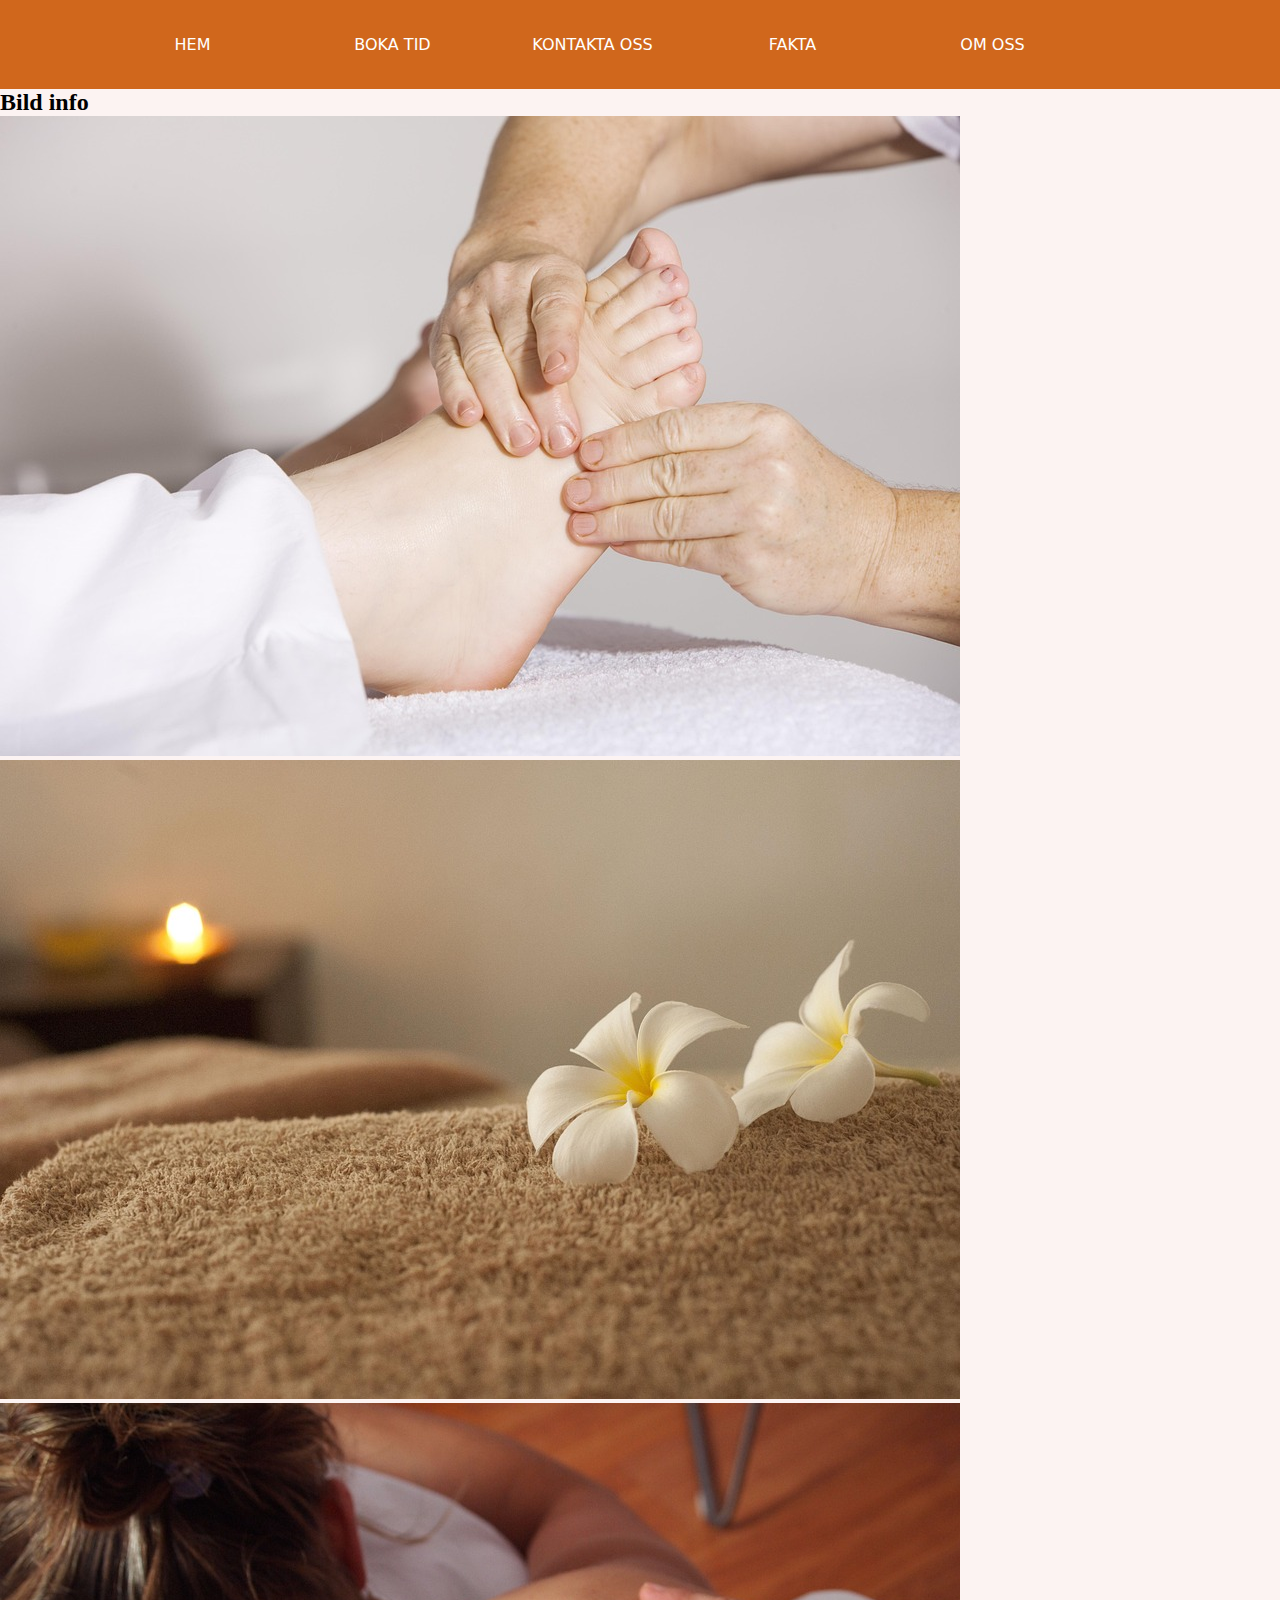
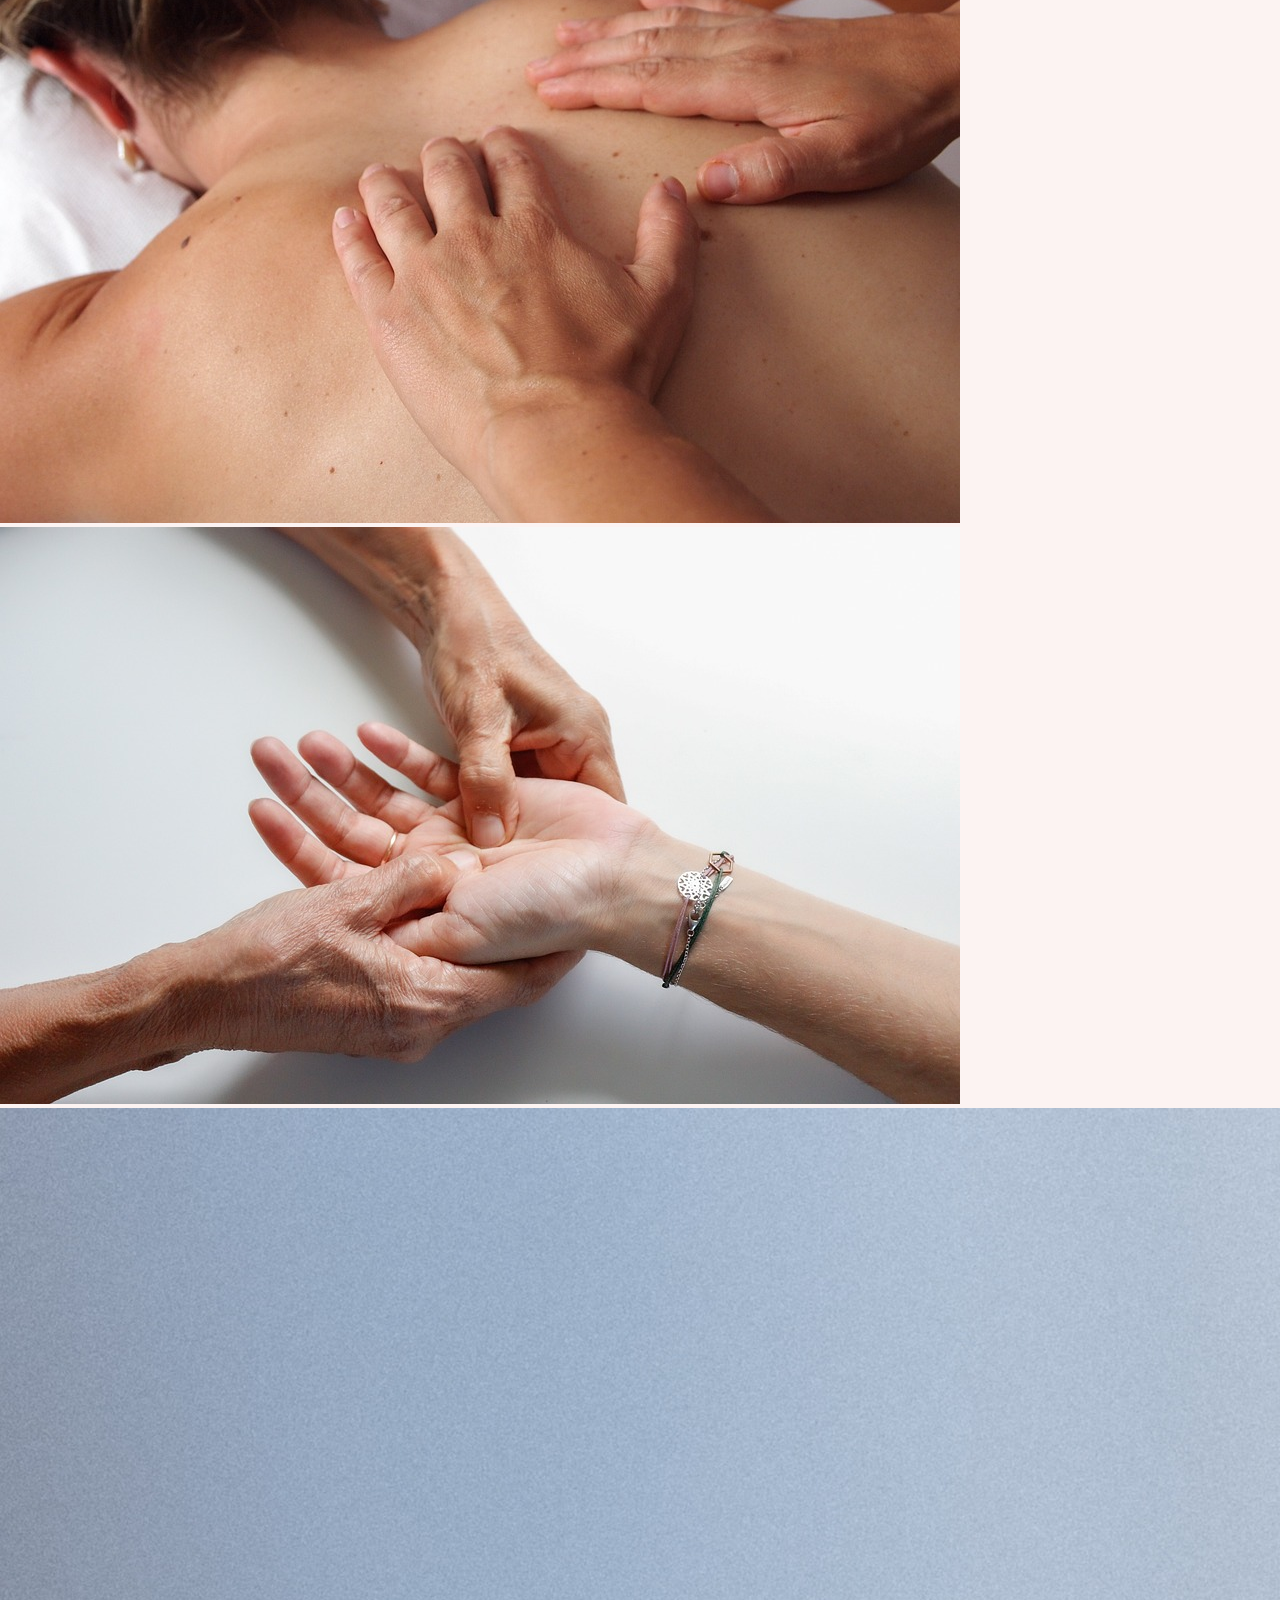
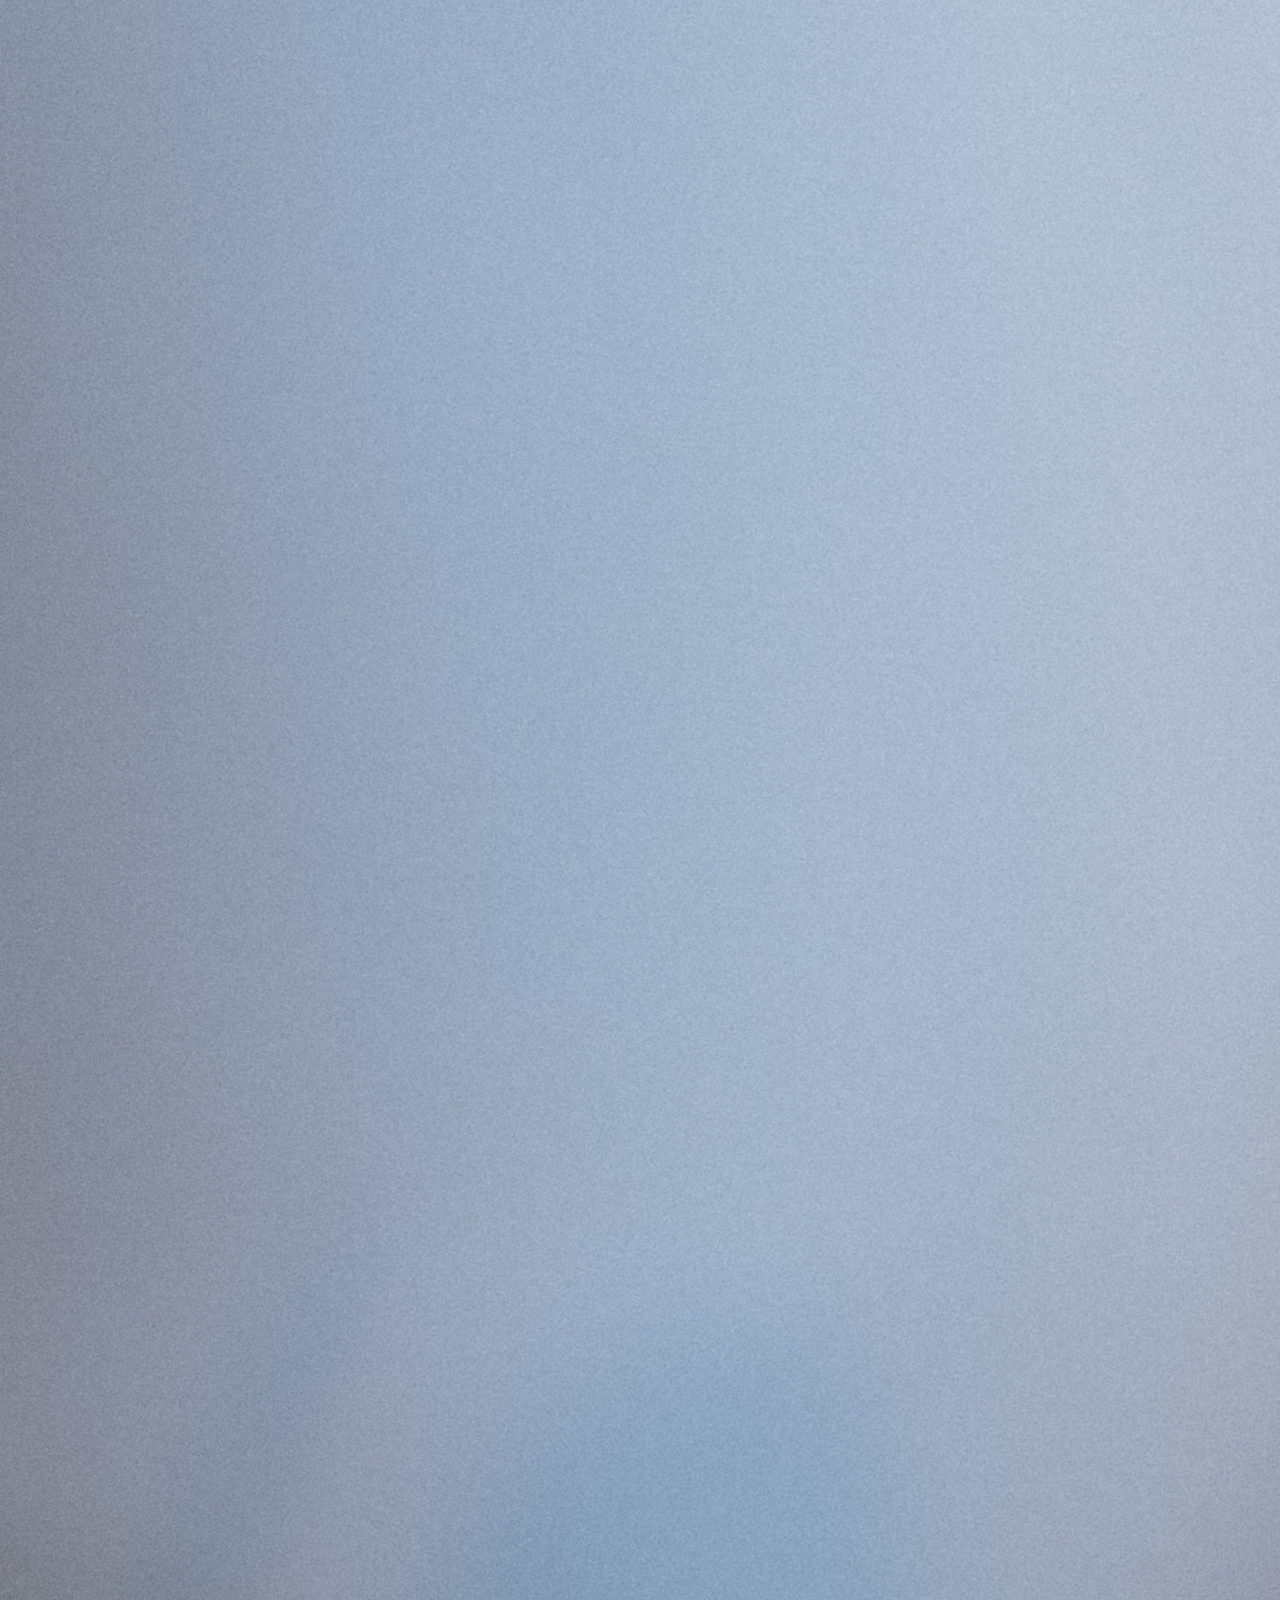
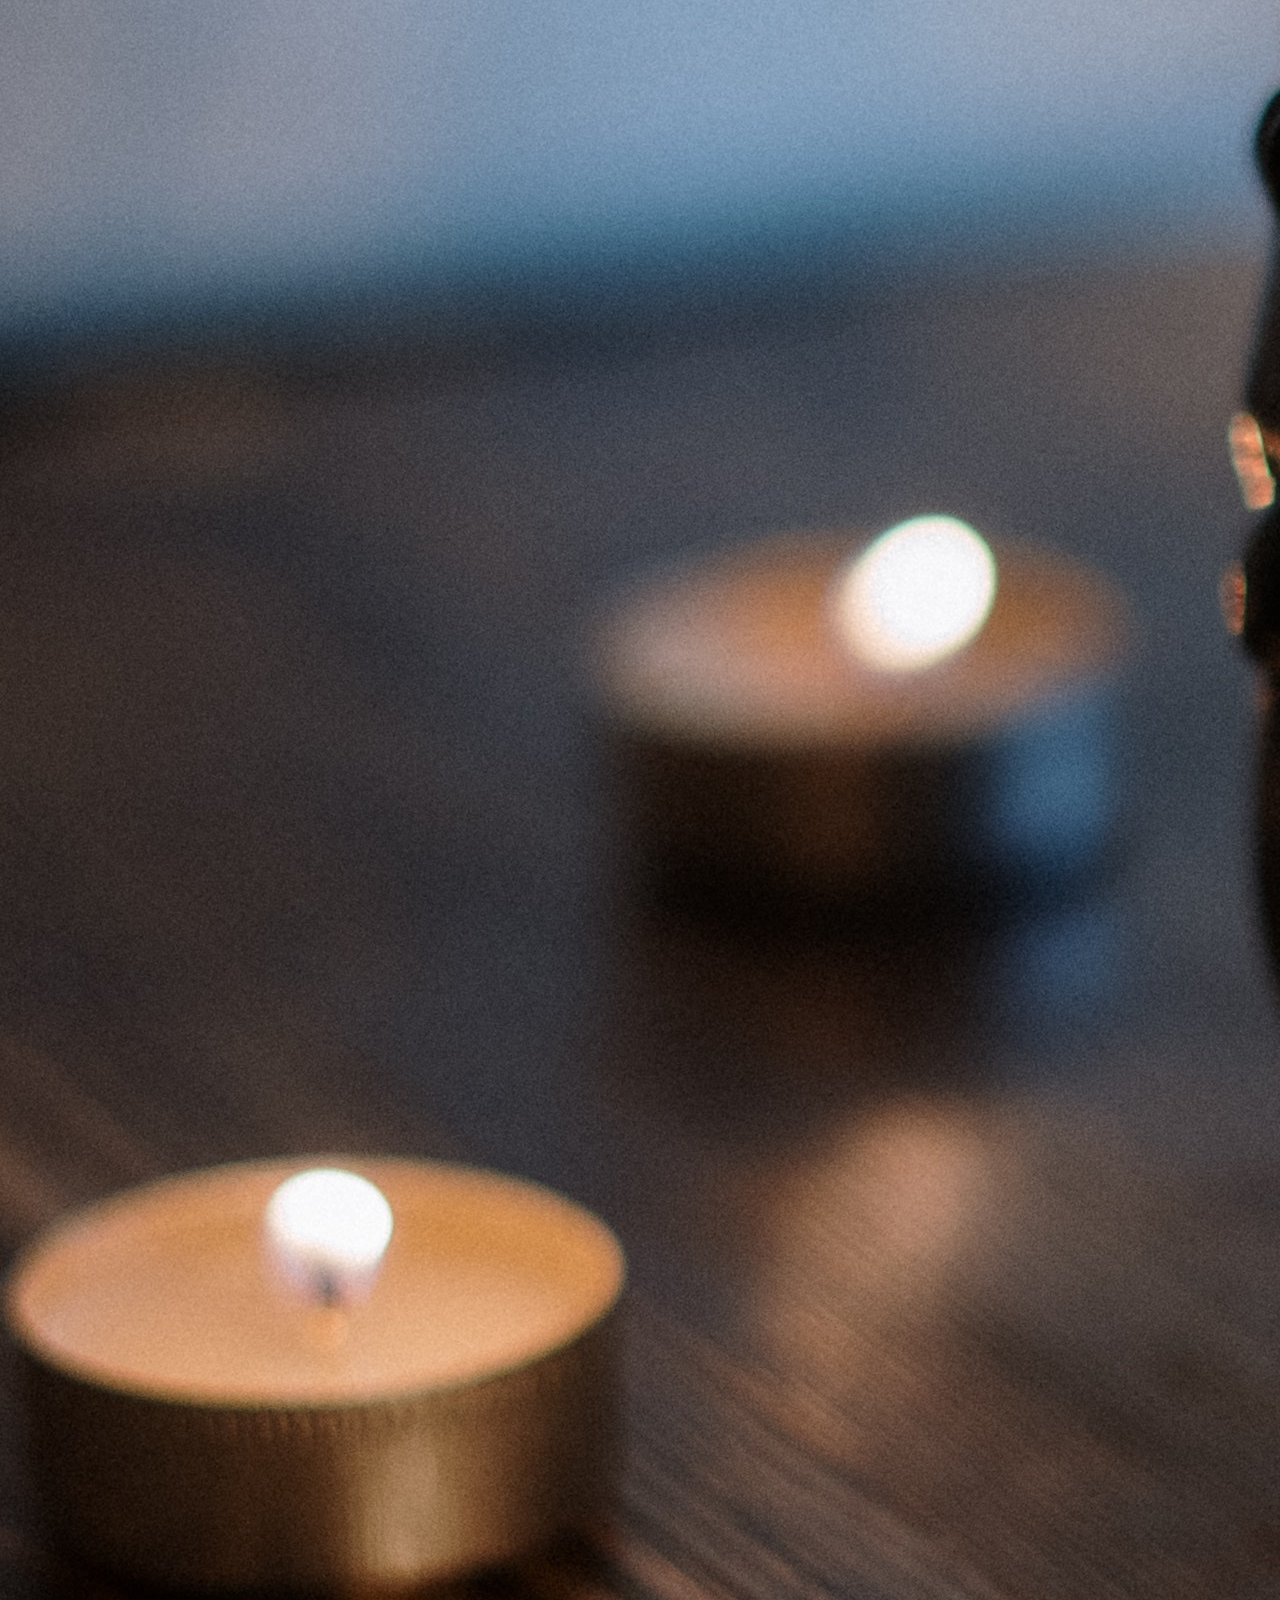
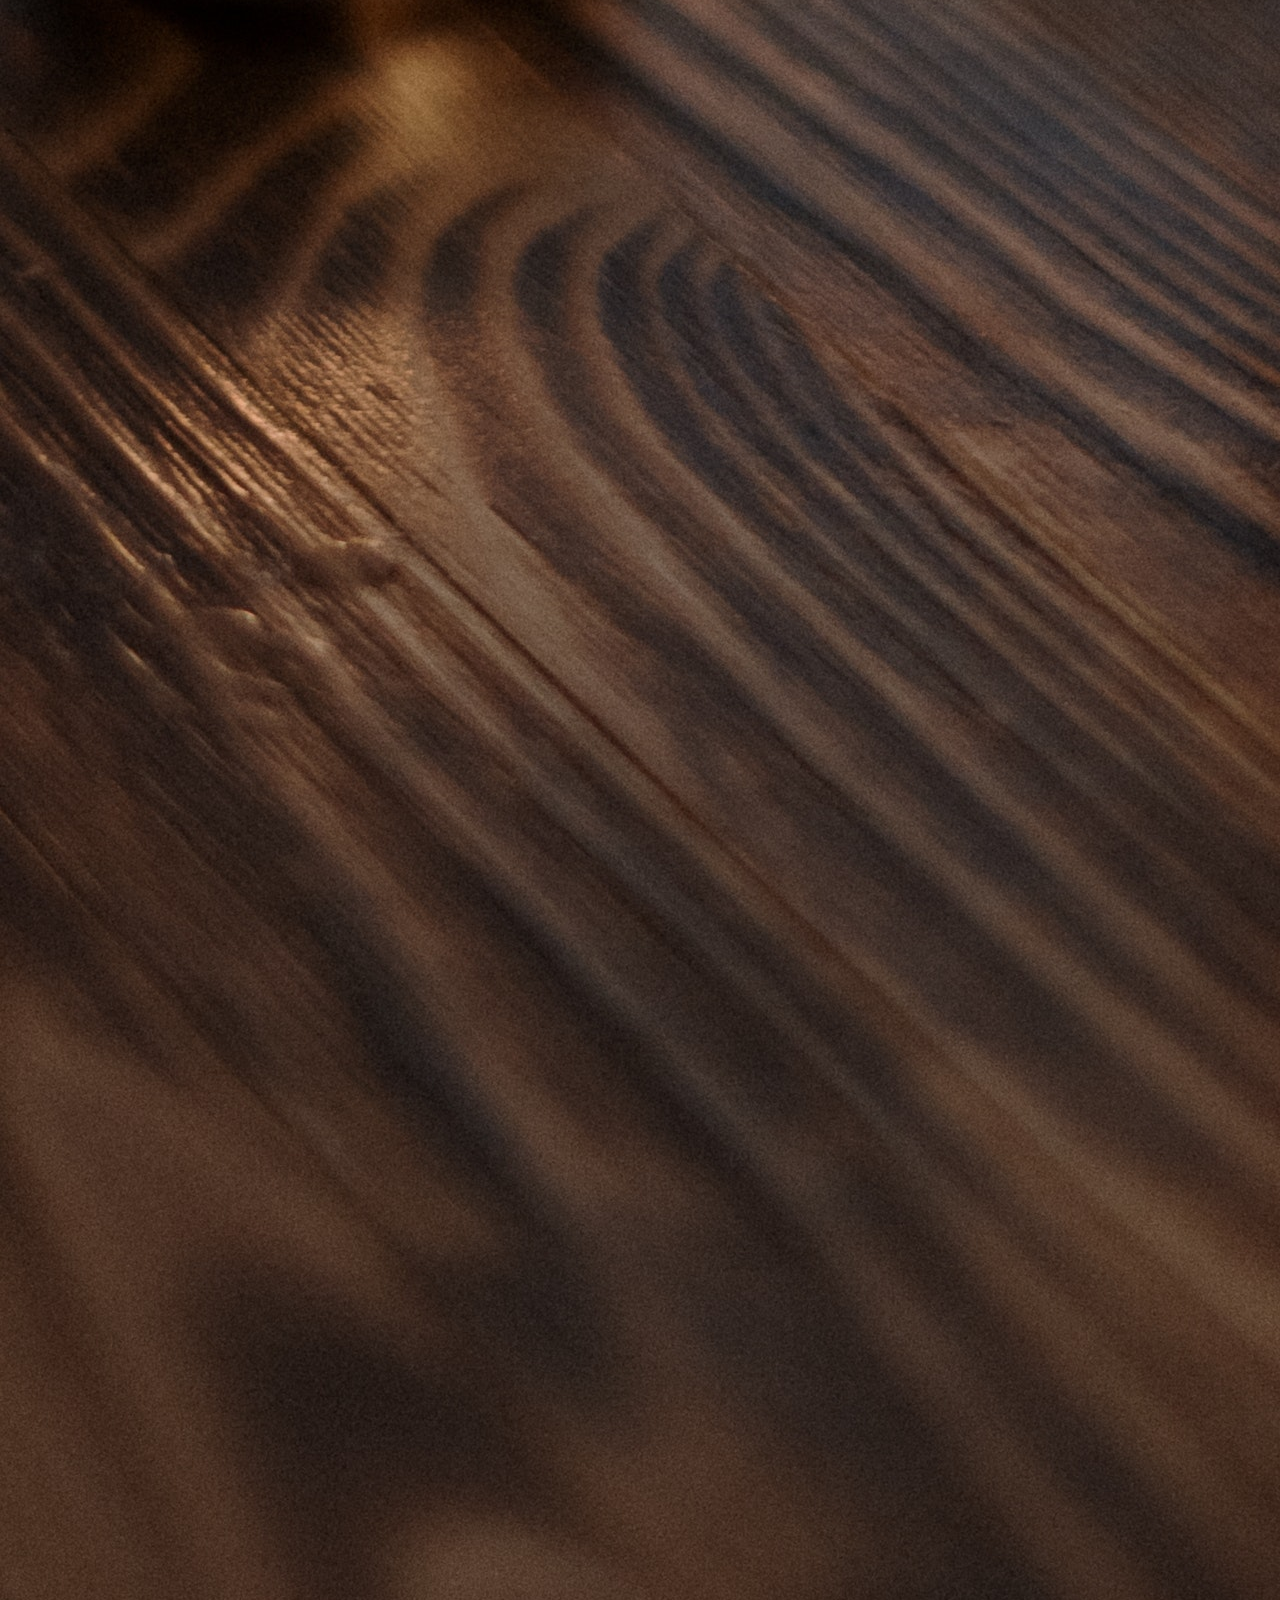
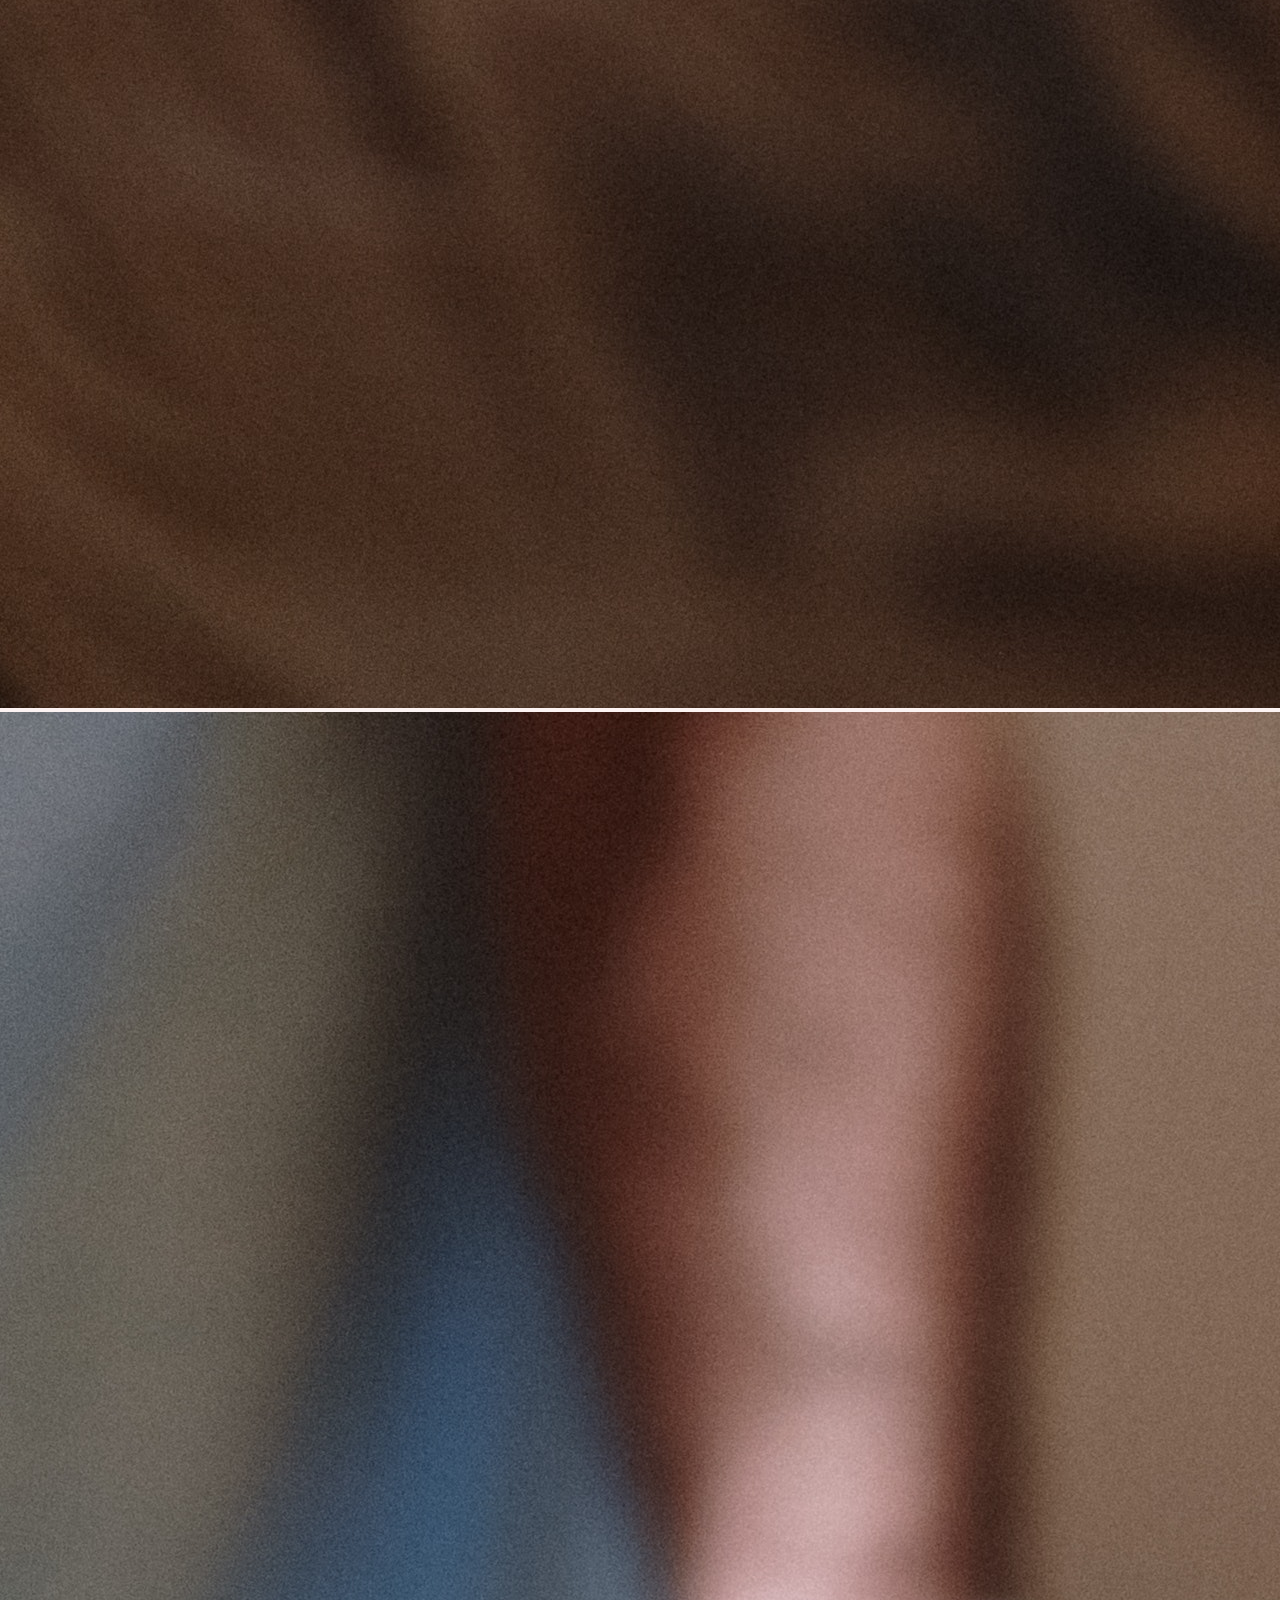
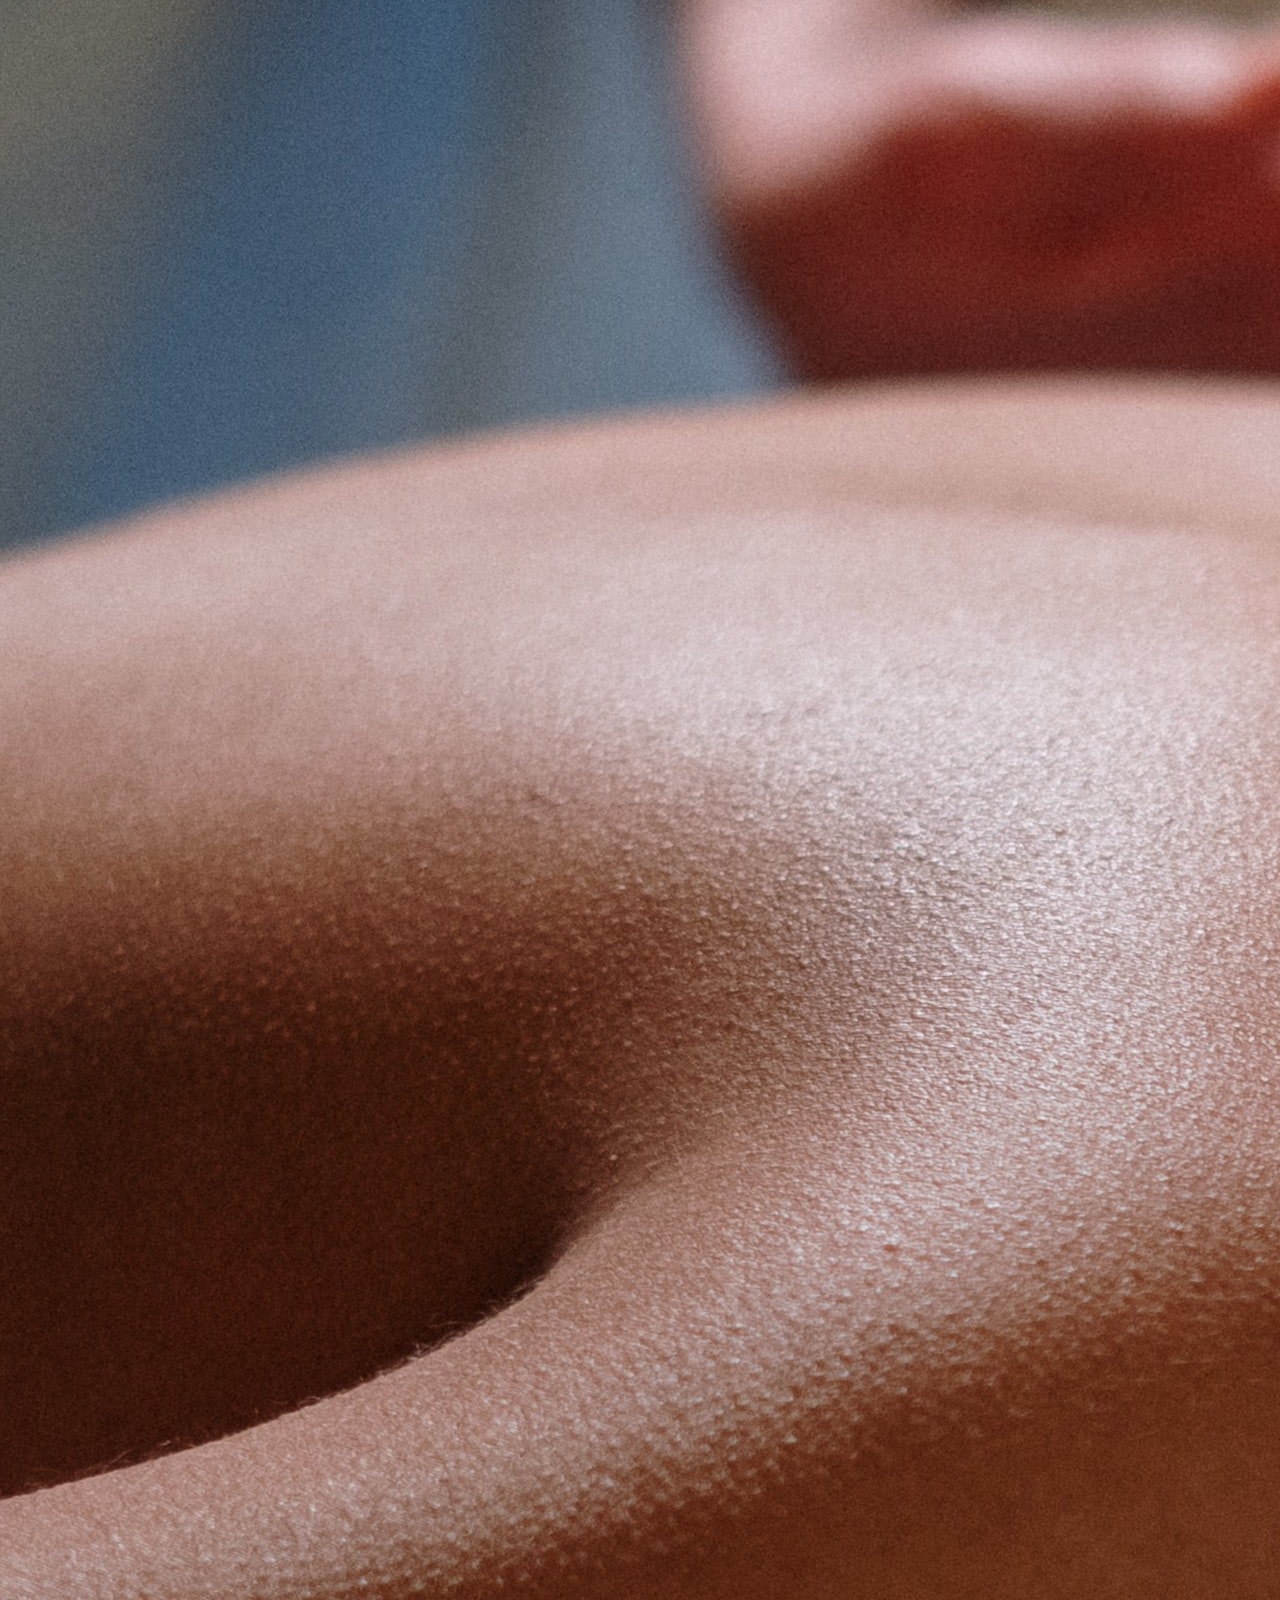
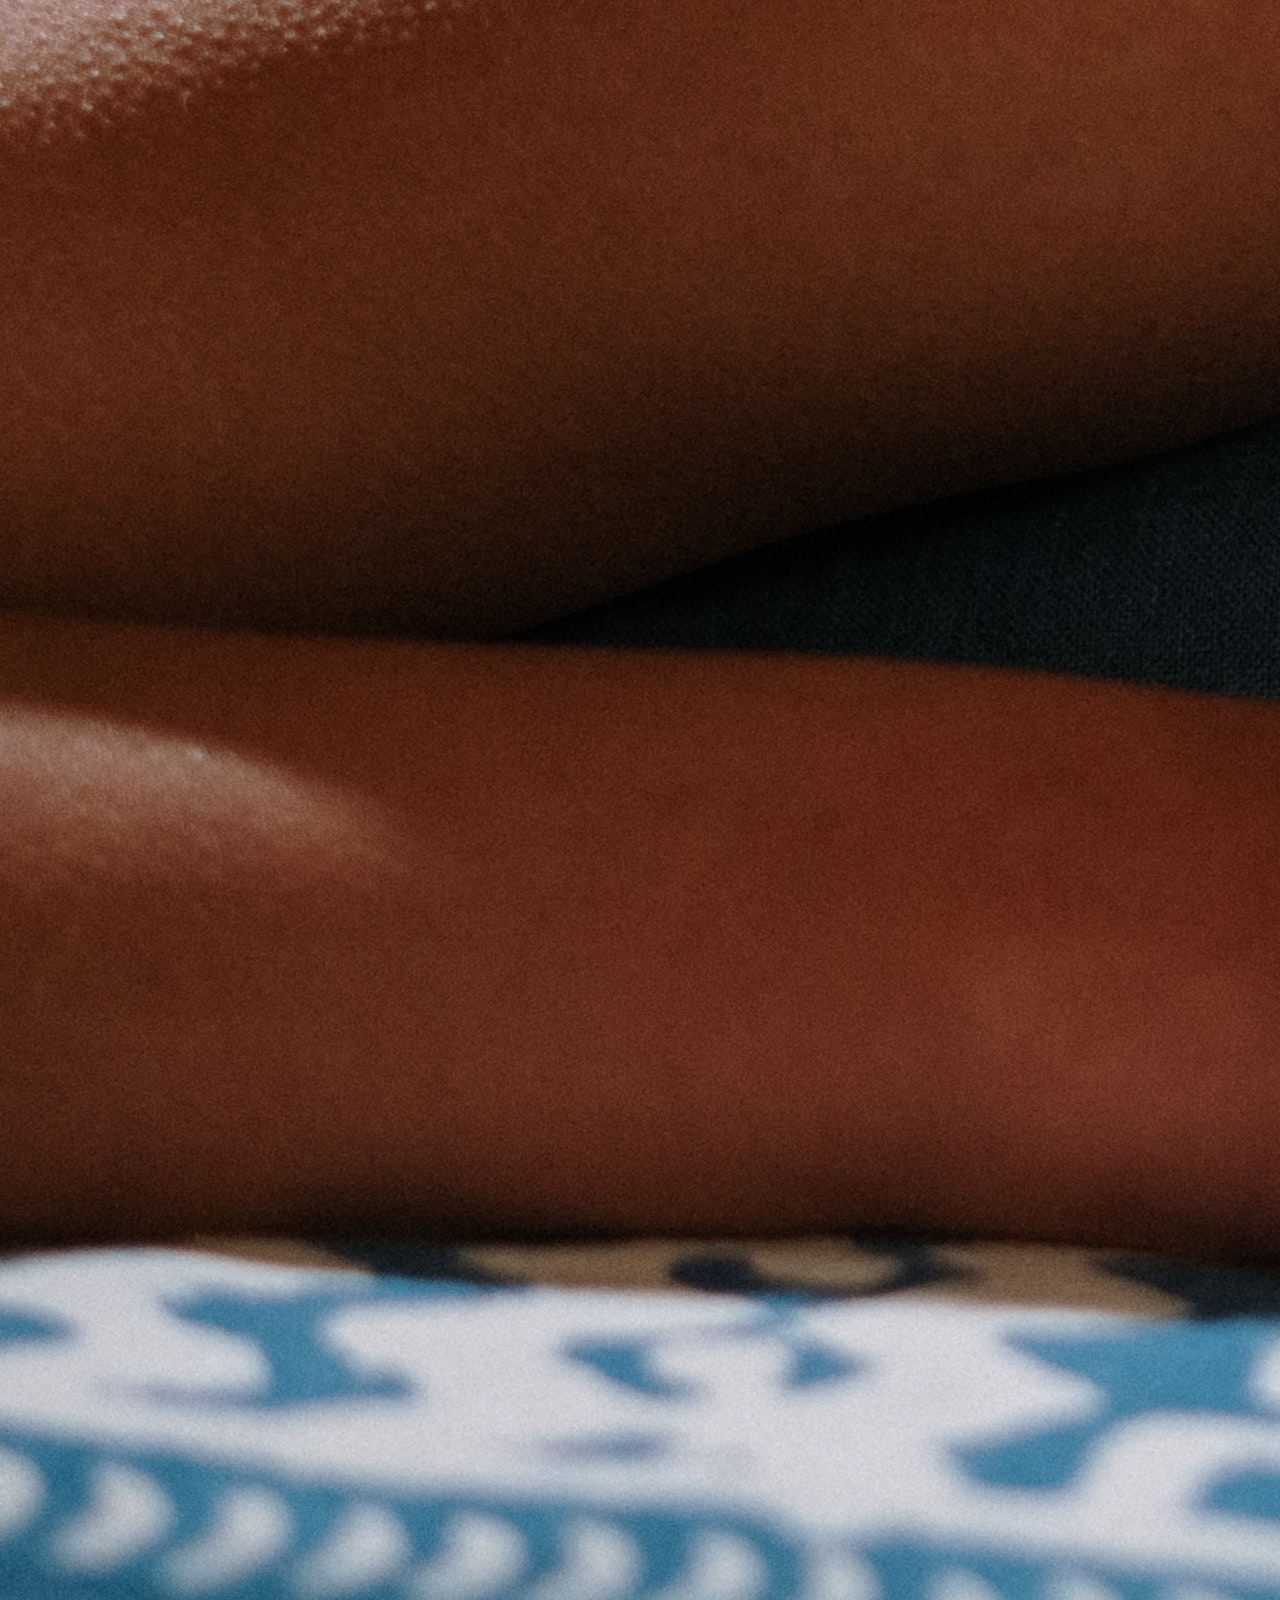
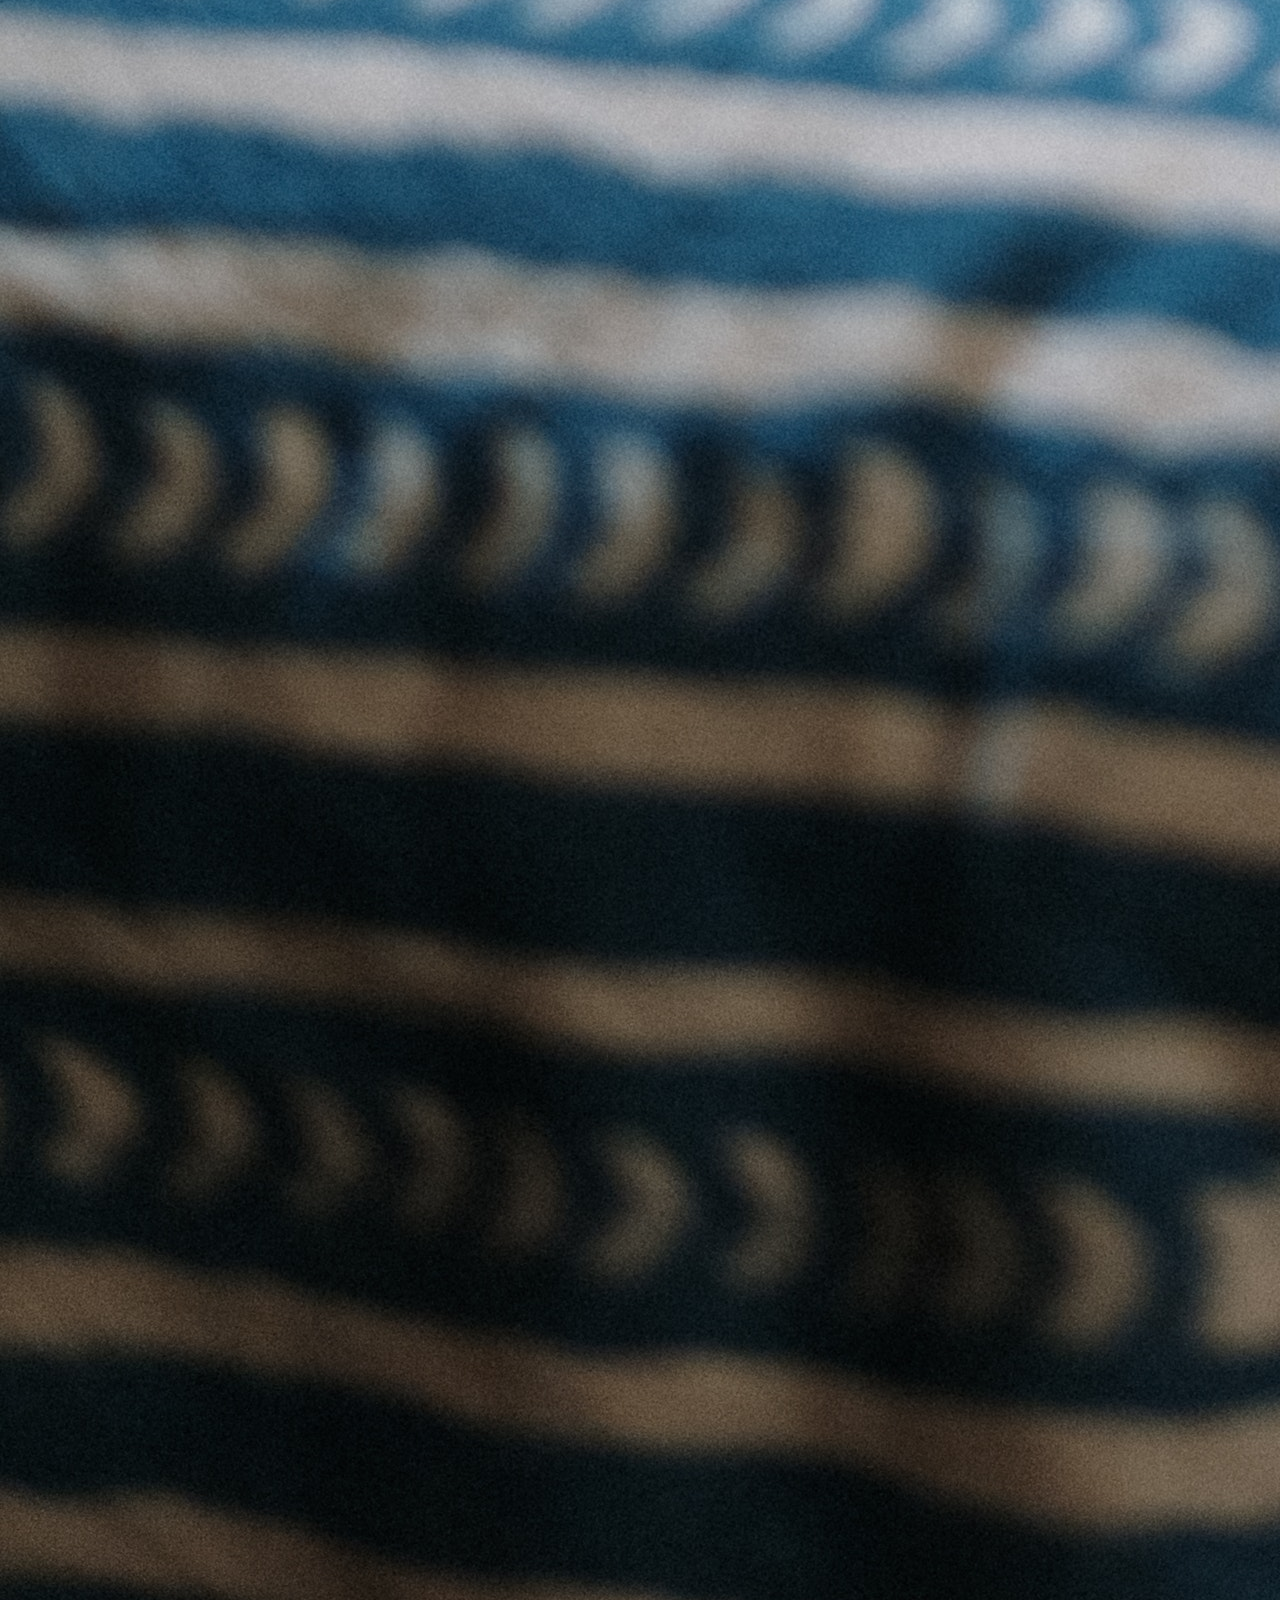
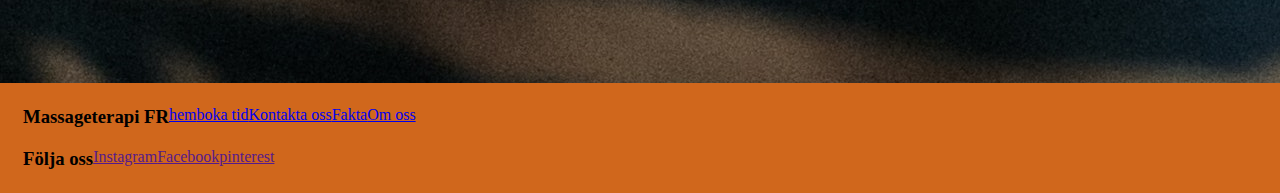
==== index.html @ 7762615d "I remove images css code than footer works." ====
<!DOCTYPE html>
<html lang="sv">
<head>  
    <title> Massageterapi FR </title>
    <link rel="stylesheet" href="stylecss.css">
    <link rel="preconnect" href="https://fonts.googleapis.com">
    <link rel="preconnect" href="https://fonts.gstatic.com" crossorigin>
    <link href="https://fonts.googleapis.com/css2?family=Mali&display=swap" rel="stylesheet">
</head>
<body class="body-class">
<header>
    <div class="logo">
        <a href="hem.html"></a><img src="logofr.jpeg" alt="">
    </div>
    <div class="menu-bar">
    <ul>
        <li><a href="index.html">Hem</a></li>
        <li><a href="boka.html">Boka tid</a></li>
        <li><a href="kontakt.html">Kontakta oss</a></li>
        <li><a href="fakta.html">Fakta</a></li>
        <li><a href="om.html">Om oss</a></li>
    </ul>
    </div>
   
</header>

<main class="main-container">

<h2>Bild info</h2>        
<div class="Mbilder">
    <a href="massage1 (1).jpg"><img src="massage1 (1).jpg" alt=""></a>
    <a href="massage1 (2).jpg"><img src="massage1 (2).jpg" alt=""></a>
    <a href="massage1 (3).jpg"><img src="massage1 (3).jpg" alt=""></a>
    <a href="massage1 (4).jpg"><img src="massage1 (4).jpg" alt=""></a>
    <a href="massage1 (5).jpg"><img src="massage1 (5).jpg" alt=""></a>
    <a href="massage1 (6).jpg"><img src="massage1 (6).jpg" alt=""></a>
</div>
<p id="massage-text1">Lorem ipsum, dolor sit amet consectetur adipisicing elit. Nulla vel modi aspernatur eaque, recusandae facilis nihil maxime quibusdam blanditiis harum aliquam assumenda at accusamus iusto. Hic ullam optio pariatur ea?</p>
<!-- <p id="massage-text2">Lorem ipsum dolor sit amet consectetur adipisicing elit. Atque commodi cupiditate placeat ipsam possimus, sed vitae obcaecati ullam vel voluptate, natus, nulla officia nisi enim ratione distinctio sequi aut quisquam.</p> -->
</main>
<footer>
    <div class="footer-container">
        <div class="footer-heading-1">
                <h3>Massageterapi FR</h3>
                <a href="hem.html">hem</a>
                <a href="boka.html">boka tid</a>
                <a href="kontakt.html">Kontakta oss</a>
                <a href="fakta.html">Fakta</a>
                <a href="om.html">Om oss</a>
            </div>
            <div class="footer-heading-2">
                <h3>Följa oss</h3>
                <a href="">Instagram</a>
                <a href="">Facebook</a>
                <a href="">pinterest</a>
            </div>
    </div>
</footer>
</body>
</html>
<!-- Start writing your project code in this file! -->
---- stylecss.css ----
*{
    padding: 0;
    margin: 0;
    box-sizing: border-box;
}
/* body part for css */
.body-class{
    background: #fcf3f2;
    margin: 0 auto;
    padding-bottom: 58px;
    position: relative;
    width: 100%;
    min-height: 100vh;

}
.logo img{
    position: relative;
    float: right;
    margin: 5px 5px 50px 10px;
    width: 80px;
    height: 80px;
    border-radius: 8px;
    
}
.menu-bar{
    background: #d0671c;
    text-align: left; 
    position: relative;
}
.menu-bar ul{
    display: flex;
    list-style: none;
    color: #fff;
    justify-content: center;
    text-align: center;
}
.menu-bar ul li{
    width: 150px;
    margin: 25px;
    padding: 10px;
}
.menu-bar ul li a{
    text-transform: uppercase;
    text-decoration: none;
    font-family: system-ui, -apple-system, BlinkMacSystemFont, 'Segoe UI', Roboto, Oxygen, Ubuntu, Cantarell, 'Open Sans', 'Helvetica Neue', sans-serif;
    color: #fff;
    justify-content: center;
}
.active, .menu-bar ul li:hover{
    background: #ba5c22;
    border-radius: 4px;

}


/* booking page and form  */

.booking-form{
    margin: auto;
    padding: 4px;
    border: 8px;
    box-sizing: border-box;
    max-width: 60%;
    max-height: 80%;
}
.bookingtime{
    margin: auto;
    padding: 10px 0;
    border: 4px;
}
input[type=text]{
    width: 100%;
    padding: 8px;
    margin: 5px 0 20px 0;
    display: inline-block;
    outline: none;
}
.fakta-text{
    margin: auto;
    padding: 2px;
    border: 8px;
    width: 400px;
    max-height: auto;
}

.fakta-text h3{
    color: #ba5c22;
    padding: 5px;
    border: 8px;
}

.fakta-text p{
    margin: auto;
    padding: 8px;
    border: 8px;
}
.om-fr{
    width: 80%;
    max-width: 95%;
    margin:  0 auto;
    align-items: center;
    padding: 80px 0px;
    justify-content: space-around;
}
.om{
    width: 550px;
    align-items: right;
    box-sizing: content-box;
}
.om h1{
    color: #d0671c;
    font-size: 95%;
    text-transform: uppercase;
    margin-bottom: 15px;
    letter-spacing: 2px;
}
.div-om p{
    color: #fff;
    letter-spacing: 1px;
    line-height: 28px;
    font-size: 18px;
    margin-bottom: 40px;
}
button{
    background:#ba5c22;
    color: #ffffff;
    text-decoration: none;
    border: 2px solid transparent;
    font-weight: bold;
    margin: 10px;
    padding:  15px 20px;
    border-radius: 32px;
    transition: 0.4s;
}
button:hover{
    background: transparent;
    border: 2px solid #ba5c22;
    cursor: pointer;
}

footer{
    background-color: #d0671c;
    padding: 8px;
    position: absolute;
    bottom: 0;
    width: 100%;
    
}

.footer-heading-1{
    display: flex;
    margin: 10px;
    padding: 5px;
    border: 4px;
}
.footer-heading-2{
    display: flex;
    padding: 5px;
    border: 4px;
    margin: 10px;
}
.footer-heading h3{
    color: rgb(255, 255, 255);
    text-transform: uppercase;
    display: flex;
    list-style: none;
    margin-top: 30px;
}
.footer-heading a{
    color: rgb(194, 191, 191);
    text-decoration: none;
    margin-bottom: 4px;
}
.footer-heading a:hover {
    color: #6a6a6a;
    transition: 0.3s ease-in-out;
}

/* .Mbilder{
    width: 100px;
    height: 50px;
    margin: 120px, auto;
}
.Mbilder a{
    margin: auto;
    padding: 8px;
    border: 4px;
    width: 900px;
    height: 400px;
}

#massage-text1{
    width: 800px;
    height: 400px;
    float: right;
}

#massage-text2{
    width: 800px;
    height: 400px;
    float: right;
}
#massage-text3{
    width: 800px;
    height: 400px;
    float: right;
}
#massage-text4{
    width: 800px;
    height: 400px;
    float: right;
} */
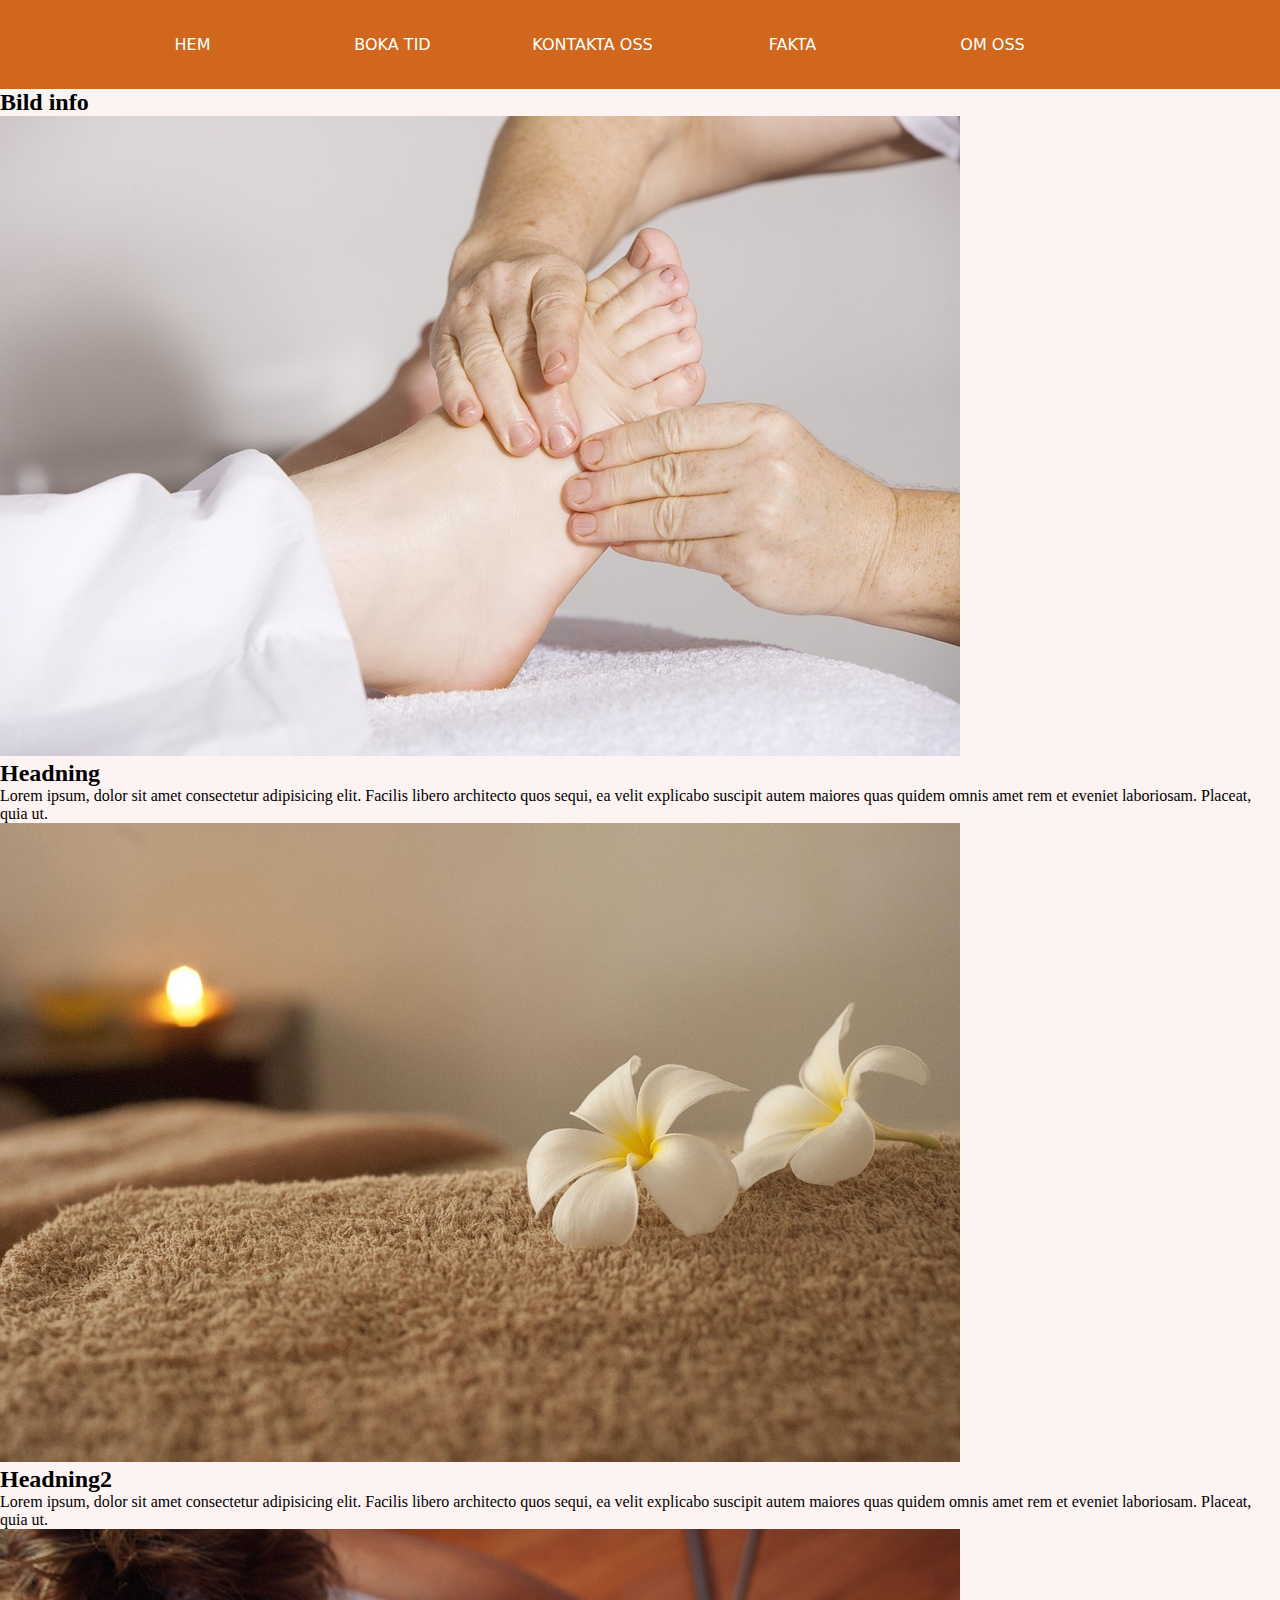
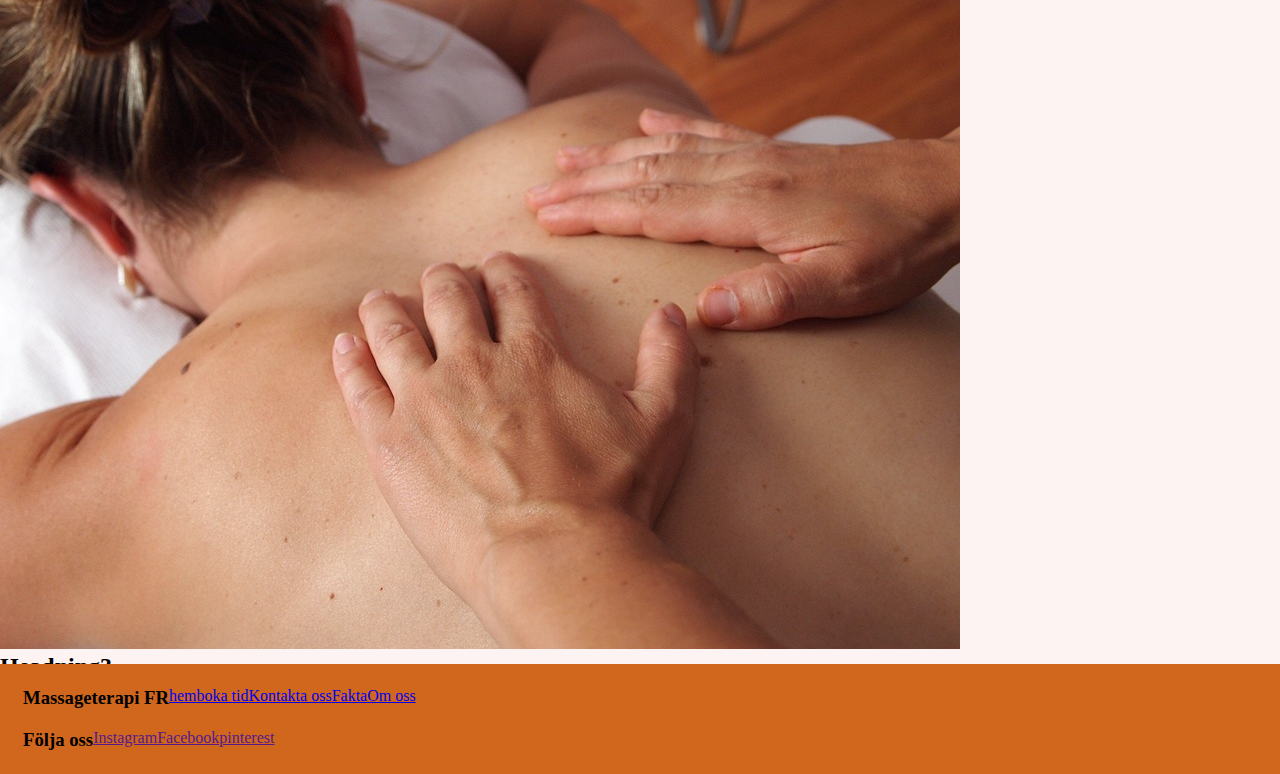
==== commit 1db77fbf: "Add img again because it of before error." ====
--- a/index.html
+++ b/index.html
@@ -28,14 +28,35 @@
 
 <h2>Bild info</h2>        
 <div class="Mbilder">
-    <a href="massage1 (1).jpg"><img src="massage1 (1).jpg" alt=""></a>
-    <a href="massage1 (2).jpg"><img src="massage1 (2).jpg" alt=""></a>
-    <a href="massage1 (3).jpg"><img src="massage1 (3).jpg" alt=""></a>
-    <a href="massage1 (4).jpg"><img src="massage1 (4).jpg" alt=""></a>
-    <a href="massage1 (5).jpg"><img src="massage1 (5).jpg" alt=""></a>
-    <a href="massage1 (6).jpg"><img src="massage1 (6).jpg" alt=""></a>
-</div>
-<p id="massage-text1">Lorem ipsum, dolor sit amet consectetur adipisicing elit. Nulla vel modi aspernatur eaque, recusandae facilis nihil maxime quibusdam blanditiis harum aliquam assumenda at accusamus iusto. Hic ullam optio pariatur ea?</p>
+    <div class="card">
+        <div class="imgMs">
+            <img src="massage1 (1).jpg" alt="">
+        </div>
+        <div class="Content">
+            <h2>Headning</h2>
+            <p>Lorem ipsum, dolor sit amet consectetur adipisicing elit. Facilis libero architecto quos sequi, ea velit explicabo suscipit autem maiores quas quidem omnis amet rem et eveniet laboriosam. Placeat, quia ut.</p>
+        </div>
+    </div>
+    <div class="card">
+        <div class="imgMs">
+            <img src="massage1 (2).jpg" alt="">
+        </div>
+        <div class="Content">
+            <h2>Headning2</h2>
+            <p>Lorem ipsum, dolor sit amet consectetur adipisicing elit. Facilis libero architecto quos sequi, ea velit explicabo suscipit autem maiores quas quidem omnis amet rem et eveniet laboriosam. Placeat, quia ut.</p>
+        </div>
+    </div>
+    <div class="card">
+        <div class="imgMs">
+            <img src="massage1 (3).jpg" alt="">
+        </div>
+        <div class="Content">
+            <h2>Headning3</h2>
+            <p>Lorem ipsum, dolor sit amet consectetur adipisicing elit. Facilis libero architecto quos sequi, ea velit explicabo suscipit autem maiores quas quidem omnis amet rem et eveniet laboriosam. Placeat, quia ut.</p>
+        </div>
+    </div>
+  </div>
+<!-- <p id="massage-text1">Lorem ipsum, dolor sit amet consectetur adipisicing elit. Nulla vel modi aspernatur eaque, recusandae facilis nihil maxime quibusdam blanditiis harum aliquam assumenda at accusamus iusto. Hic ullam optio pariatur ea?</p> -->
 <!-- <p id="massage-text2">Lorem ipsum dolor sit amet consectetur adipisicing elit. Atque commodi cupiditate placeat ipsam possimus, sed vitae obcaecati ullam vel voluptate, natus, nulla officia nisi enim ratione distinctio sequi aut quisquam.</p> -->
 </main>
 <footer>
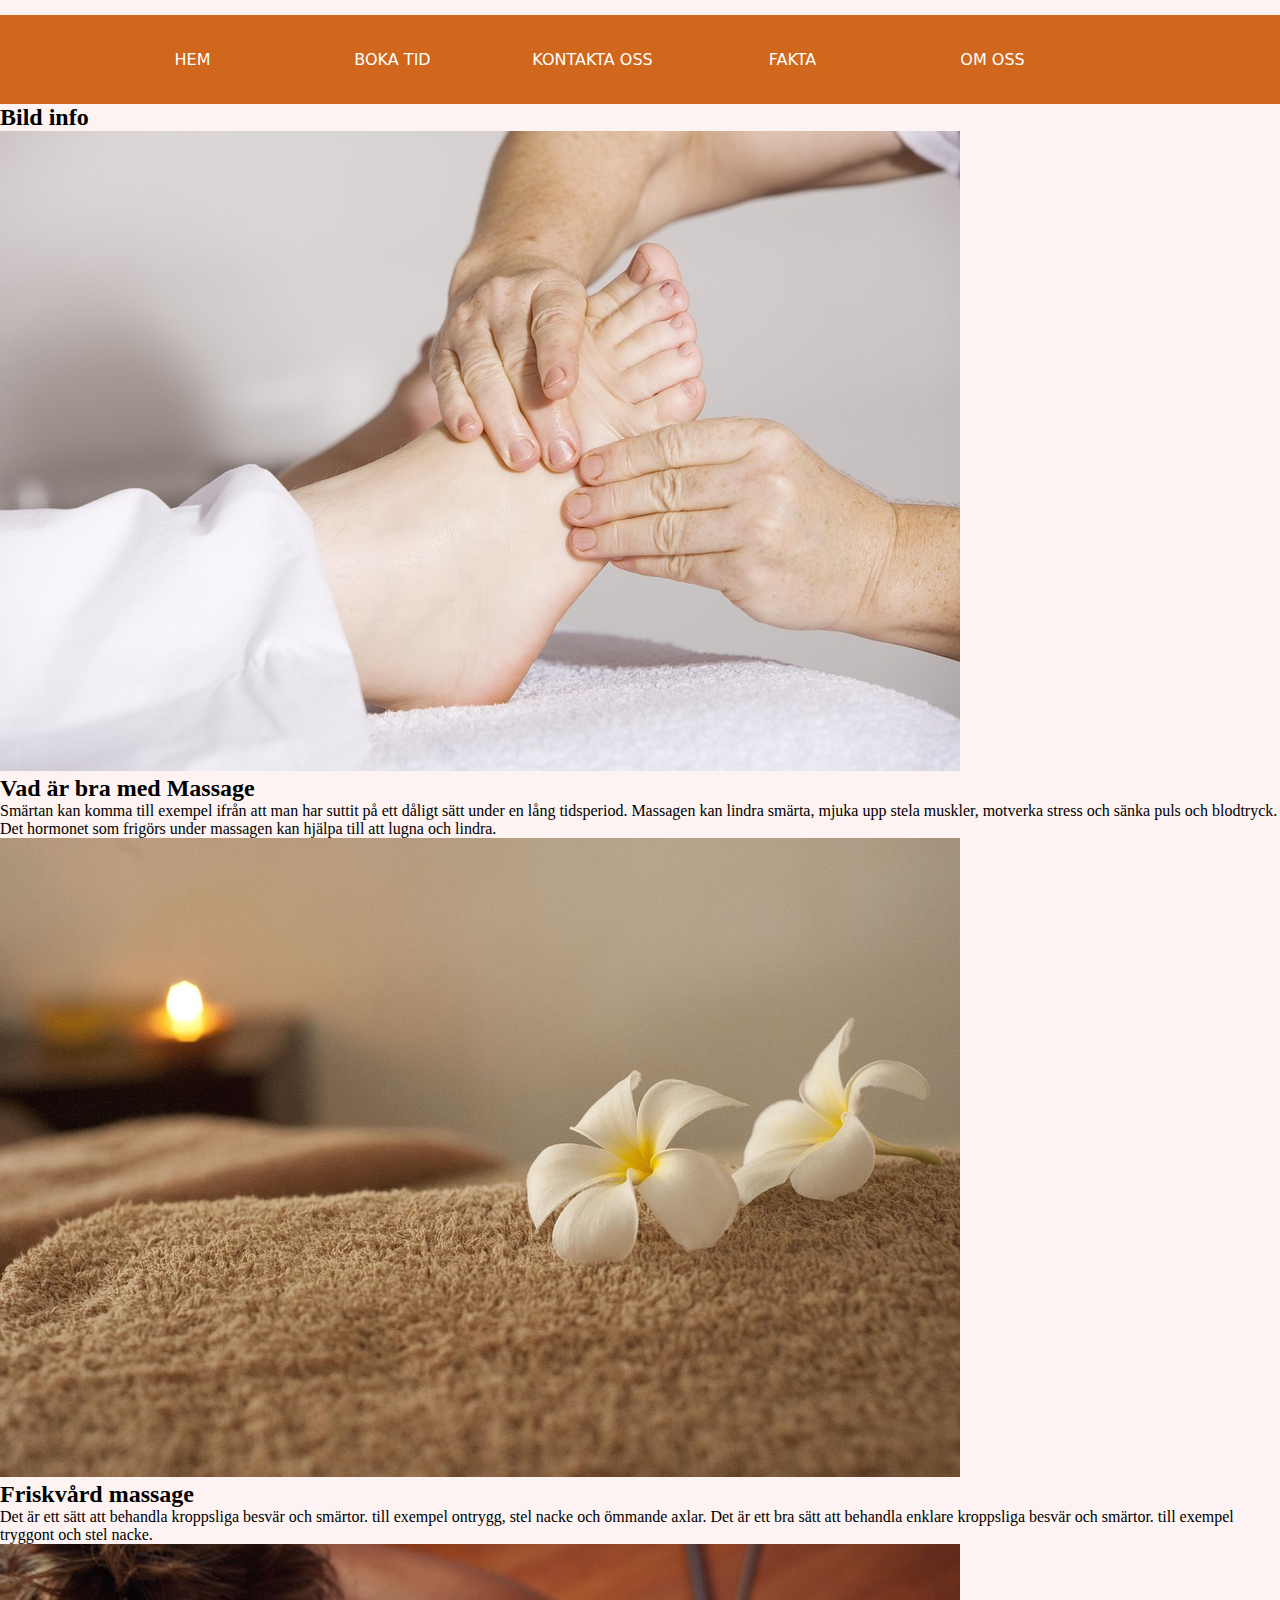
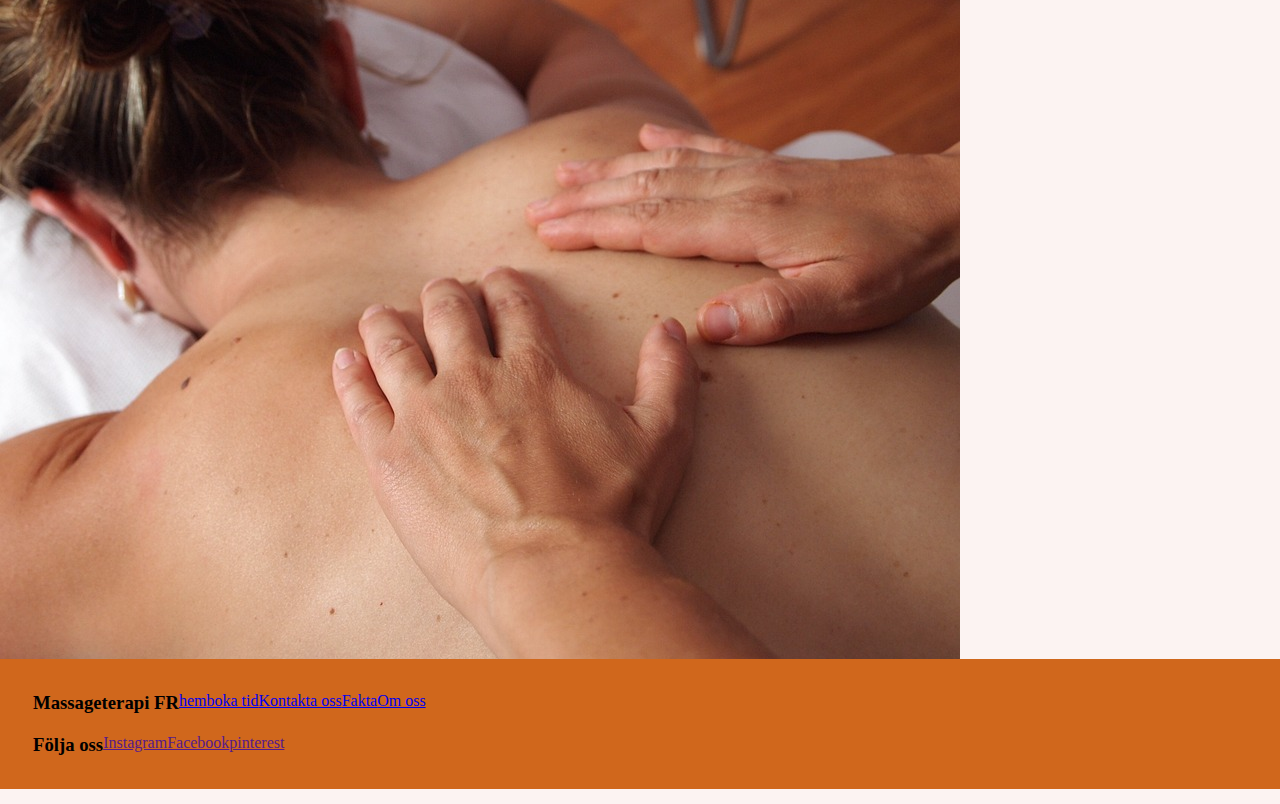
==== commit 9b6599d7: "css margin top and bottom" ====
--- a/index.html
+++ b/index.html
@@ -33,8 +33,8 @@
             <img src="massage1 (1).jpg" alt="">
         </div>
         <div class="Content">
-            <h2>Headning</h2>
-            <p>Lorem ipsum, dolor sit amet consectetur adipisicing elit. Facilis libero architecto quos sequi, ea velit explicabo suscipit autem maiores quas quidem omnis amet rem et eveniet laboriosam. Placeat, quia ut.</p>
+            <h2>Vad är bra med Massage</h2>
+            <p>Smärtan kan komma till exempel ifrån att man har suttit på ett dåligt sätt under en lång tidsperiod. Massagen kan lindra smärta, mjuka upp stela muskler, motverka stress och sänka puls och blodtryck. Det hormonet som frigörs under massagen kan hjälpa till att lugna och lindra.</p>
         </div>
     </div>
     <div class="card">
@@ -42,8 +42,8 @@
             <img src="massage1 (2).jpg" alt="">
         </div>
         <div class="Content">
-            <h2>Headning2</h2>
-            <p>Lorem ipsum, dolor sit amet consectetur adipisicing elit. Facilis libero architecto quos sequi, ea velit explicabo suscipit autem maiores quas quidem omnis amet rem et eveniet laboriosam. Placeat, quia ut.</p>
+            <h2>Friskvård massage</h2>
+            <p>Det är ett sätt att behandla kroppsliga besvär och smärtor. till exempel ontrygg, stel nacke och ömmande axlar. Det är ett bra sätt att behandla enklare kroppsliga besvär och smärtor. till exempel tryggont och stel nacke.</p>
         </div>
     </div>
     <div class="card">
--- a/stylecss.css
+++ b/stylecss.css
@@ -6,7 +6,7 @@
 /* body part for css */
 .body-class{
     background: #fcf3f2;
-    margin: 0 auto;
+    margin: 15px auto 15px;
     padding-bottom: 58px;
     position: relative;
     width: 100%;
@@ -140,7 +140,7 @@
 
 footer{
     background-color: #d0671c;
-    padding: 8px;
+    padding: 18px;
     position: absolute;
     bottom: 0;
     width: 100%;
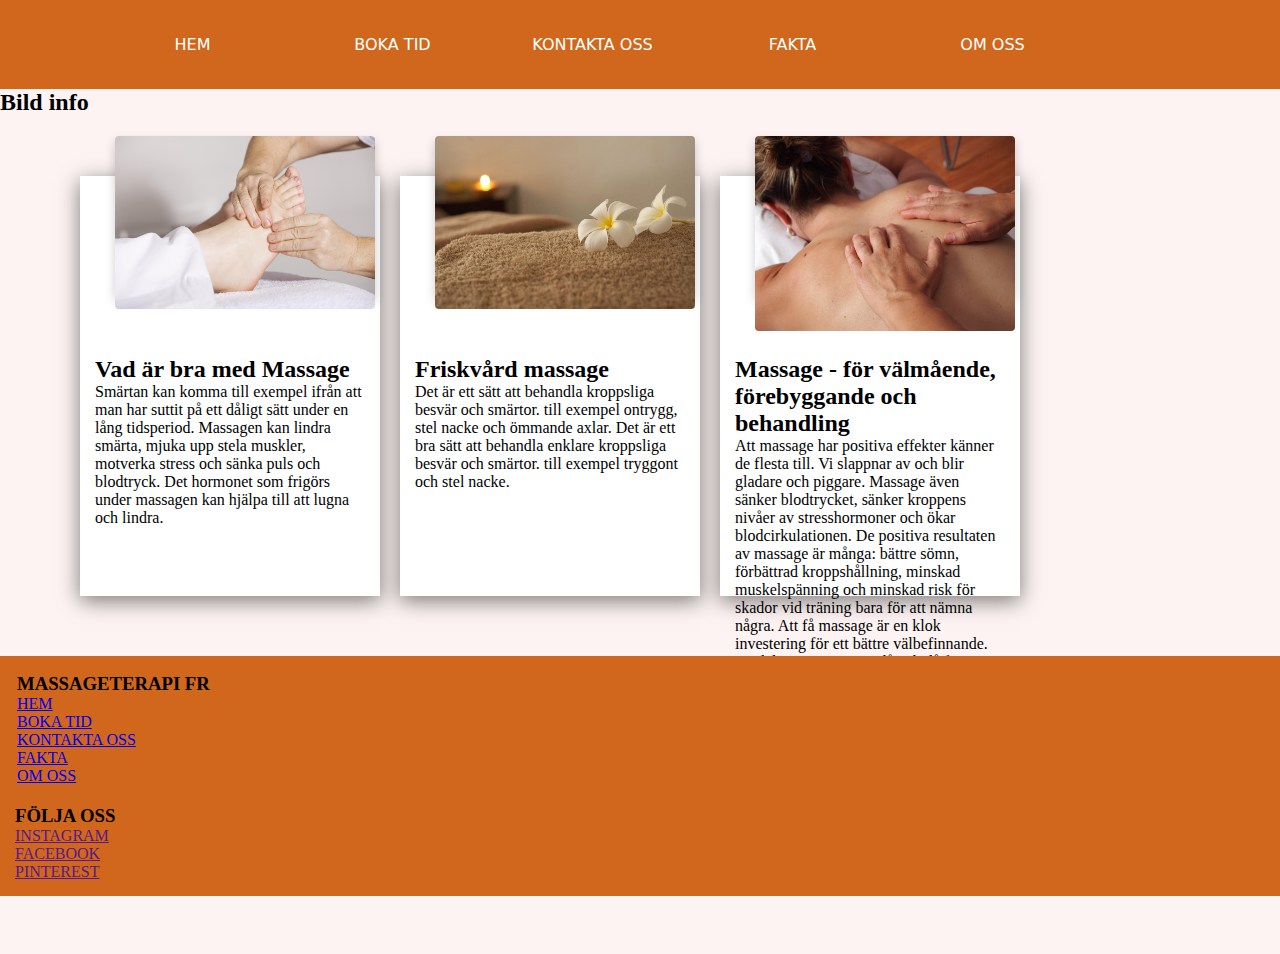
==== commit dfb44b45: "Add three picture with text in Home page. Hade problem with footer again." ====
--- a/index.html
+++ b/index.html
@@ -51,13 +51,14 @@
             <img src="massage1 (3).jpg" alt="">
         </div>
         <div class="Content">
-            <h2>Headning3</h2>
-            <p>Lorem ipsum, dolor sit amet consectetur adipisicing elit. Facilis libero architecto quos sequi, ea velit explicabo suscipit autem maiores quas quidem omnis amet rem et eveniet laboriosam. Placeat, quia ut.</p>
+            <h2>Massage - för välmående, förebyggande och behandling
+            </h2>
+            <p>Att massage har positiva effekter känner de flesta till. Vi slappnar av och blir gladare och piggare. Massage även sänker blodtrycket, sänker kroppens nivåer av stresshormoner och ökar blodcirkulationen. De positiva resultaten av massage är många: bättre sömn, förbättrad kroppshållning, minskad muskelspänning och minskad risk för skador vid träning bara för att nämna några. Att få massage är en klok investering för ett bättre välbefinnande.
+
+                En del tar en massage då och då för att det är skönt, men visste du att även regelbunden massage har många fördelar? Många studier visar att regelbunden massage har hälsofördelar som ökad blodcirkulation samt motverkar stress och ångest. När vi låter kroppen gå ner i varv ger vi den även möjlighet till återhämtning och att läka - med regelbunden massage får du ta del av all nytta och kommer märka hur du börjar må bättre.</p>
         </div>
     </div>
   </div>
-<!-- <p id="massage-text1">Lorem ipsum, dolor sit amet consectetur adipisicing elit. Nulla vel modi aspernatur eaque, recusandae facilis nihil maxime quibusdam blanditiis harum aliquam assumenda at accusamus iusto. Hic ullam optio pariatur ea?</p> -->
-<!-- <p id="massage-text2">Lorem ipsum dolor sit amet consectetur adipisicing elit. Atque commodi cupiditate placeat ipsam possimus, sed vitae obcaecati ullam vel voluptate, natus, nulla officia nisi enim ratione distinctio sequi aut quisquam.</p> -->
 </main>
 <footer>
     <div class="footer-container">
--- a/stylecss.css
+++ b/stylecss.css
@@ -6,11 +6,9 @@
 /* body part for css */
 .body-class{
     background: #fcf3f2;
-    margin: 15px auto 15px;
+    margin: auto;
     padding-bottom: 58px;
-    position: relative;
     width: 100%;
-    min-height: 100vh;
 
 }
 .logo img{
@@ -50,6 +48,54 @@
     background: #ba5c22;
     border-radius: 4px;
 
+}
+
+/* First pages 3 images  */
+.Mbilder{
+    position: relative;
+    width: 1100px;
+    display: flex;
+    justify-content: center;
+    align-items: center;
+    flex-wrap: wrap;
+    padding: 30px 30px;
+}
+.Mbilder .card{
+    position: relative;
+    max-width: 300px;
+    height: 420px;
+    background: #fff;
+    margin: 30px 10px;
+    padding: 20px 15px;
+    display: flex;
+    flex-direction: column;
+    box-shadow: 0 5px 20px rgba(0, 0, 0, 0.5);
+    transition: 0.2s ease-in-out;
+}
+.Mbilder .card .imgMs{
+    position: relative;
+    width: 260px;
+    height: 160px;
+    top:-60px;
+    left: 20px;
+    z-index: 1;
+    box-shadow: 0 5px 10px rgba(0, 0, 0, 0.2)
+}
+.Mbilder .card .imgMs img{
+    max-width: 100%;
+    border-radius: 4px;
+}
+
+
+.Mbilder .card .contant{
+    position: relative;
+    margin-top: -140px;
+    padding: 10px 15px;
+    text-align: center;
+    color: #111;
+    visibility: hidden;
+    opacity: 0;
+    transition: 0.2s ease-in-out;
 }
 
 
@@ -140,36 +186,36 @@
 
 footer{
     background-color: #d0671c;
-    padding: 18px;
-    position: absolute;
+    padding: 2px;
+    position: sticky;
     bottom: 0;
     width: 100%;
-    
+    text-transform: uppercase;
 }
 
 .footer-heading-1{
     display: flex;
+    flex-direction: column;
     margin: 10px;
     padding: 5px;
     border: 4px;
 }
 .footer-heading-2{
     display: flex;
+    flex-direction: column;
     padding: 5px;
     border: 4px;
-    margin: 10px;
+    margin: 8px;
 }
 .footer-heading h3{
     color: rgb(255, 255, 255);
     text-transform: uppercase;
     display: flex;
-    list-style: none;
-    margin-top: 30px;
 }
 .footer-heading a{
     color: rgb(194, 191, 191);
     text-decoration: none;
-    margin-bottom: 4px;
+    list-style: none;  
 }
 .footer-heading a:hover {
     color: #6a6a6a;
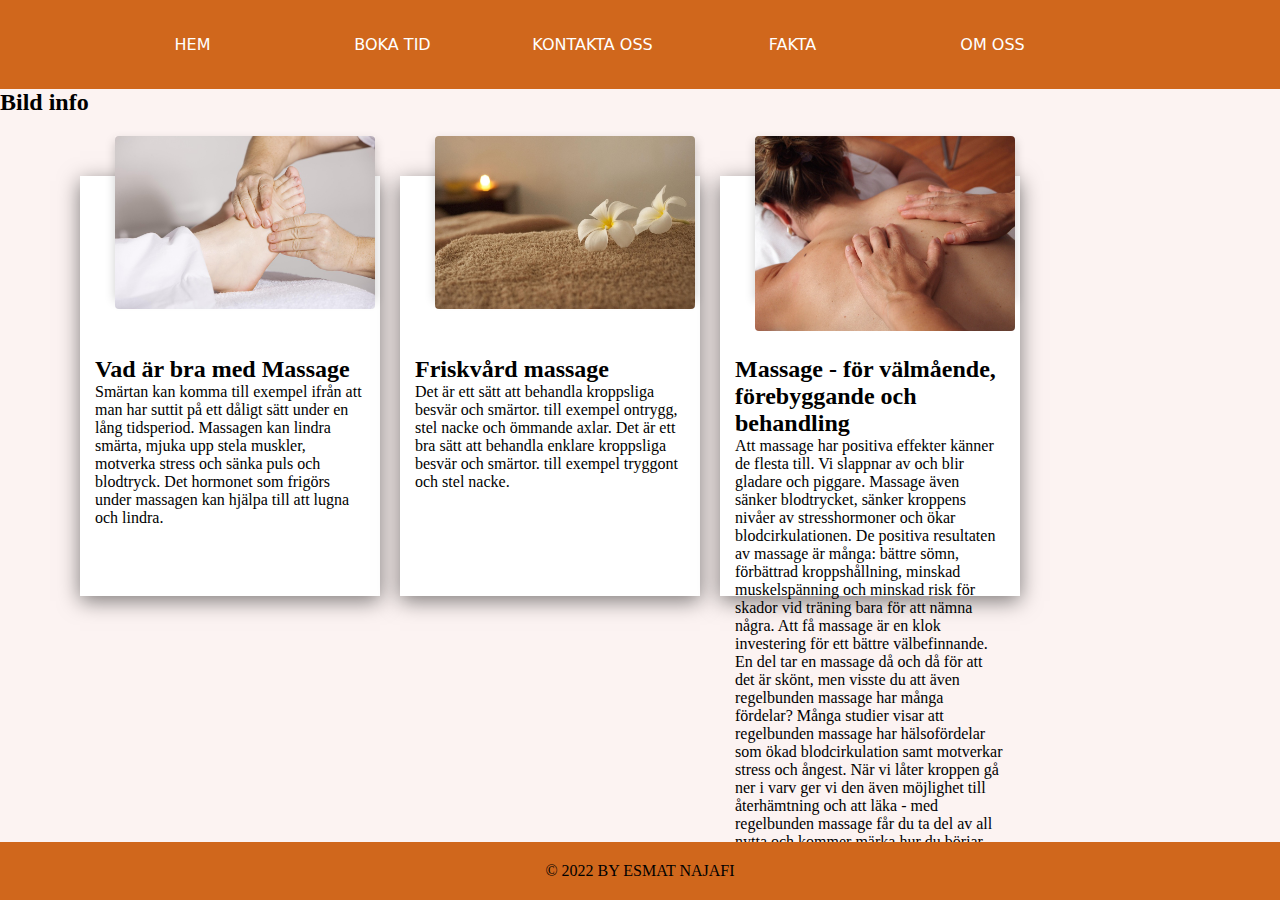
==== commit 047e6be5: "Remove footer and make it simple. Just write one <p>" ====
--- a/index.html
+++ b/index.html
@@ -61,22 +61,7 @@
   </div>
 </main>
 <footer>
-    <div class="footer-container">
-        <div class="footer-heading-1">
-                <h3>Massageterapi FR</h3>
-                <a href="hem.html">hem</a>
-                <a href="boka.html">boka tid</a>
-                <a href="kontakt.html">Kontakta oss</a>
-                <a href="fakta.html">Fakta</a>
-                <a href="om.html">Om oss</a>
-            </div>
-            <div class="footer-heading-2">
-                <h3>Följa oss</h3>
-                <a href="">Instagram</a>
-                <a href="">Facebook</a>
-                <a href="">pinterest</a>
-            </div>
-    </div>
+    <P>© 2022 By Esmat Najafi</P>
 </footer>
 </body>
 </html>
--- a/stylecss.css
+++ b/stylecss.css
@@ -186,14 +186,15 @@
 
 footer{
     background-color: #d0671c;
-    padding: 2px;
-    position: sticky;
+    padding: 20px;
+    position: fixed;
     bottom: 0;
     width: 100%;
     text-transform: uppercase;
-}
-
-.footer-heading-1{
+    text-align: center;
+}
+
+/* .footer-heading-1{
     display: flex;
     flex-direction: column;
     margin: 10px;
@@ -220,7 +221,7 @@
 .footer-heading a:hover {
     color: #6a6a6a;
     transition: 0.3s ease-in-out;
-}
+} */
 
 /* .Mbilder{
     width: 100px;
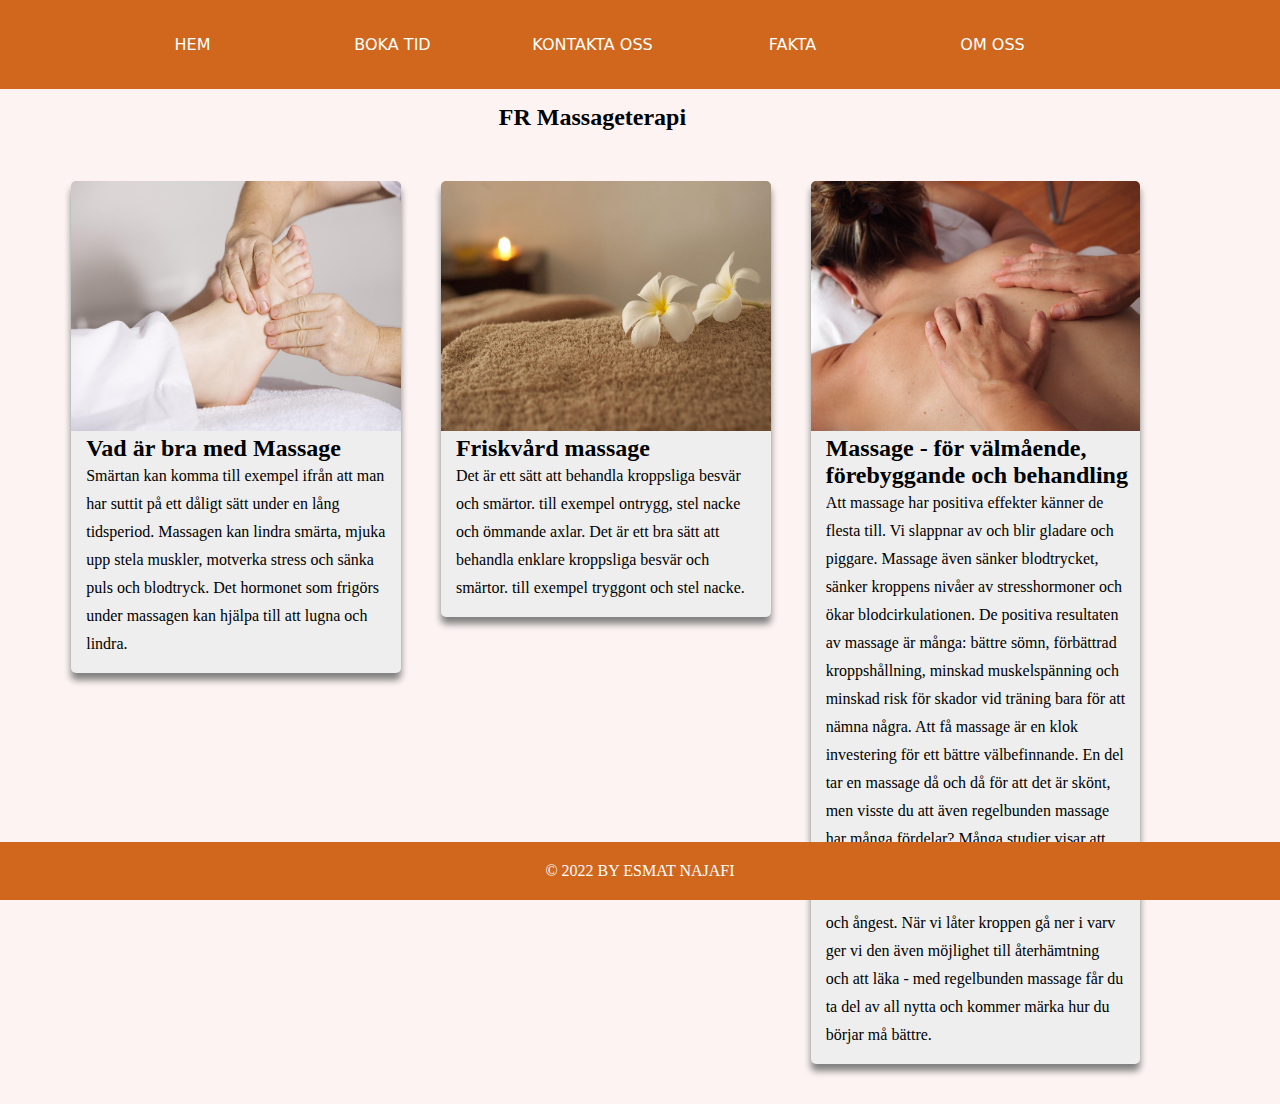
==== commit 0da2e26a: "Make an ID for h2 and make imgs width 100%" ====
--- a/index.html
+++ b/index.html
@@ -26,7 +26,7 @@
 
 <main class="main-container">
 
-<h2>Bild info</h2>        
+<h2 id="FR-m">FR Massageterapi</h2>        
 <div class="Mbilder">
     <div class="card">
         <div class="imgMs">
--- a/stylecss.css
+++ b/stylecss.css
@@ -51,41 +51,41 @@
 }
 
 /* First pages 3 images  */
+#FR-m{
+    text-align: center;
+    margin-top: 15px;
+}
 .Mbilder{
-    position: relative;
-    width: 1100px;
-    display: flex;
-    justify-content: center;
-    align-items: center;
-    flex-wrap: wrap;
-    padding: 30px 30px;
-}
-.Mbilder .card{
-    position: relative;
-    max-width: 300px;
-    height: 420px;
-    background: #fff;
-    margin: 30px 10px;
-    padding: 20px 15px;
-    display: flex;
-    flex-direction: column;
-    box-shadow: 0 5px 20px rgba(0, 0, 0, 0.5);
-    transition: 0.2s ease-in-out;
-}
-.Mbilder .card .imgMs{
-    position: relative;
-    width: 260px;
-    height: 160px;
-    top:-60px;
-    left: 20px;
-    z-index: 1;
-    box-shadow: 0 5px 10px rgba(0, 0, 0, 0.2)
-}
-.Mbilder .card .imgMs img{
-    max-width: 100%;
-    border-radius: 4px;
-}
-
+    width: 92%;
+    margin-left: auto;
+    margin-right: auto;
+    margin-top: 10px;
+    margin-bottom: 30px;
+}
+.card{
+    width: 28%;
+    float: left;
+    background-color: rgb(238, 238, 238);
+    border-radius: 5px;
+    box-shadow: 0 7px 7px grey;
+    margin: 40px 20px;
+}
+.card img{
+    width: 100%;
+    height: 250px;
+    border-radius: 5px 5px 0 0;
+}
+.card .Content{
+   margin-left: 15px;
+}
+
+.card p{
+   font-size: 16px;
+   line-height: 28px;
+   height: 40%;
+   padding: 0 15px 15px 0;
+   overflow: hidden;    
+}
 
 .Mbilder .card .contant{
     position: relative;
@@ -190,8 +190,12 @@
     position: fixed;
     bottom: 0;
     width: 100%;
-    text-transform: uppercase;
-    text-align: center;
+    margin-top: 5px;
+    text-transform: uppercase;
+    text-align: center;
+}
+footer p{
+    color: #fff;
 }
 
 /* .footer-heading-1{
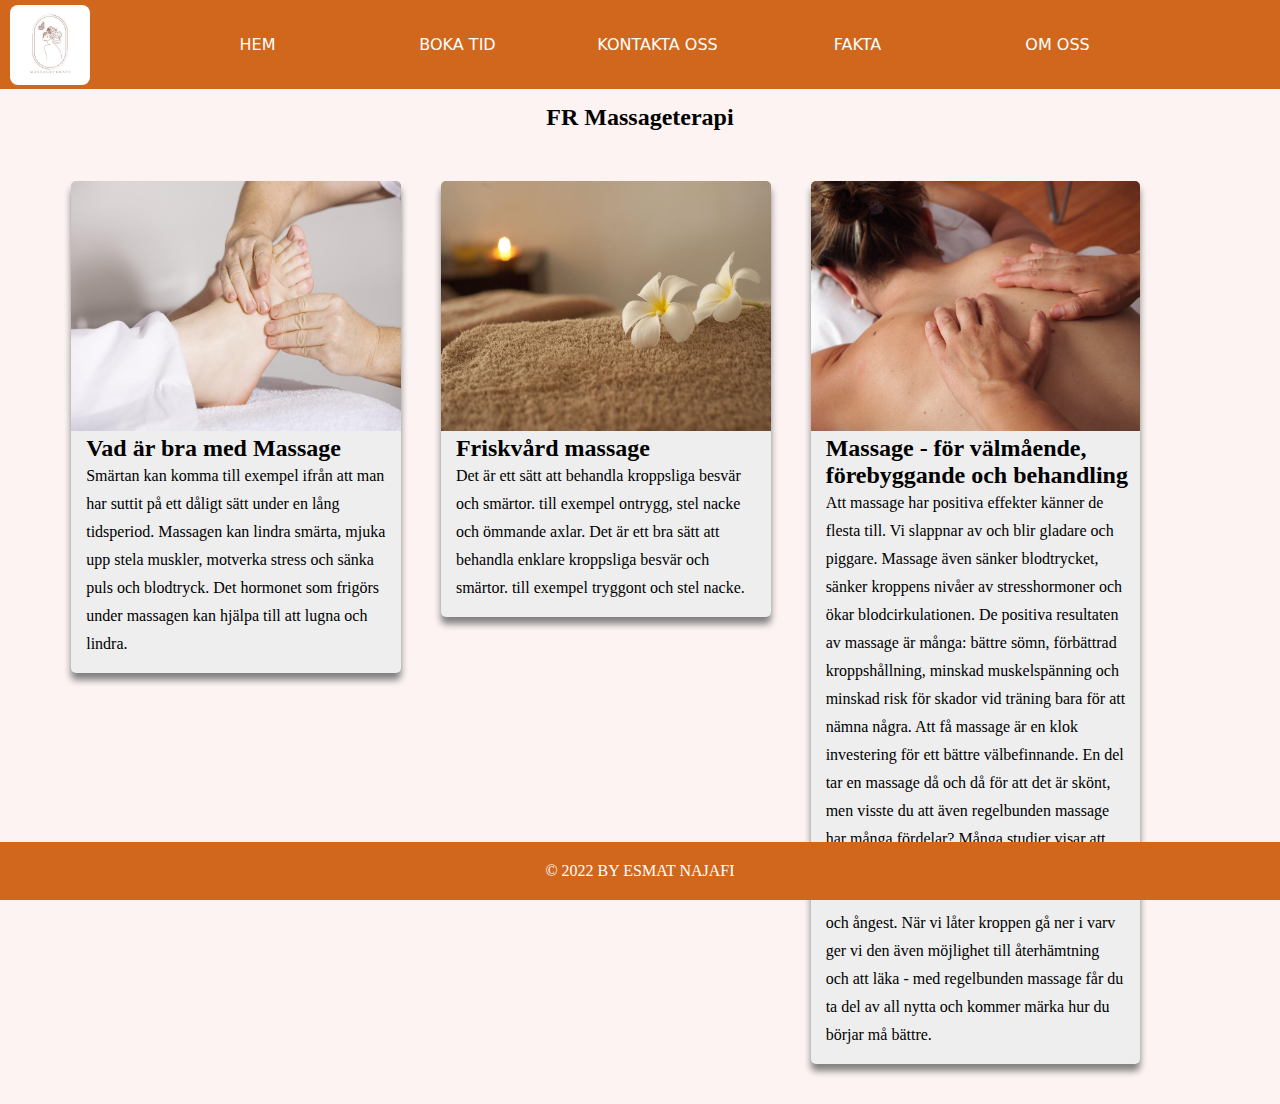
==== commit f340dc75: "Review and fix smal mistake of pictures name and links" ====
--- a/index.html
+++ b/index.html
@@ -10,7 +10,7 @@
 <body class="body-class">
 <header>
     <div class="logo">
-        <a href="hem.html"></a><img src="logofr.jpeg" alt="">
+        <a href="index.html"><img src="logofr.jpeg" alt=""></a>
     </div>
     <div class="menu-bar">
     <ul>
@@ -30,7 +30,7 @@
 <div class="Mbilder">
     <div class="card">
         <div class="imgMs">
-            <img src="massage1 (1).jpg" alt="">
+            <img src="massage1(1).jpg" alt="">
         </div>
         <div class="Content">
             <h2>Vad är bra med Massage</h2>
@@ -39,7 +39,7 @@
     </div>
     <div class="card">
         <div class="imgMs">
-            <img src="massage1 (2).jpg" alt="">
+            <img src="massage1(2).jpg" alt="">
         </div>
         <div class="Content">
             <h2>Friskvård massage</h2>
@@ -48,7 +48,7 @@
     </div>
     <div class="card">
         <div class="imgMs">
-            <img src="massage1 (3).jpg" alt="">
+            <img src="massage1(3).jpg" alt="">
         </div>
         <div class="Content">
             <h2>Massage - för välmående, förebyggande och behandling
--- a/stylecss.css
+++ b/stylecss.css
@@ -12,8 +12,7 @@
 
 }
 .logo img{
-    position: relative;
-    float: right;
+    position: absolute;
     margin: 5px 5px 50px 10px;
     width: 80px;
     height: 80px;
@@ -22,8 +21,9 @@
 }
 .menu-bar{
     background: #d0671c;
-    text-align: left; 
-    position: relative;
+    text-align: left;
+    width: 100%; 
+
 }
 .menu-bar ul{
     display: flex;
@@ -31,6 +31,7 @@
     color: #fff;
     justify-content: center;
     text-align: center;
+    margin-left: 35px;
 }
 .menu-bar ul li{
     width: 150px;
@@ -122,31 +123,39 @@
     outline: none;
 }
 .fakta-text{
-    margin: auto;
-    padding: 2px;
-    border: 8px;
-    width: 400px;
-    max-height: auto;
+    padding: 1px;
+    border: 2px;
+    width: 600px;
+    text-align: center;
+    font-size: 22px;
+    position: relative;
+    top: 80px;
+    margin-left: auto;
+    margin-right: auto;
 }
 
 .fakta-text h3{
     color: #ba5c22;
-    padding: 5px;
-    border: 8px;
+    padding: 3px;
+    border: 2px;
+    margin: auto;
 }
 
 .fakta-text p{
-    margin: auto;
-    padding: 8px;
-    border: 8px;
+    margin: 15px auto 15px auto;
+    padding: 4px;
+    border: 2px;
 }
 .om-fr{
-    width: 80%;
-    max-width: 95%;
-    margin:  0 auto;
-    align-items: center;
-    padding: 80px 0px;
-    justify-content: space-around;
+    padding: 1px;
+    border: 2px;
+    width: 600px;
+    text-align: center;
+    font-size: 22px;
+    position: relative;
+    top: 80px;
+    margin-left: auto;
+    margin-right: auto;
 }
 .om{
     width: 550px;
@@ -183,6 +192,17 @@
     border: 2px solid #ba5c22;
     cursor: pointer;
 }
+#profile-F{
+    width: 200px;
+    height: 300px;
+    float: left;
+    border: 8px ;
+    padding: 6px;
+    margin: auto;
+    position: relative;
+    top: auto;
+    right: 40px;
+}
 
 footer{
     background-color: #d0671c;
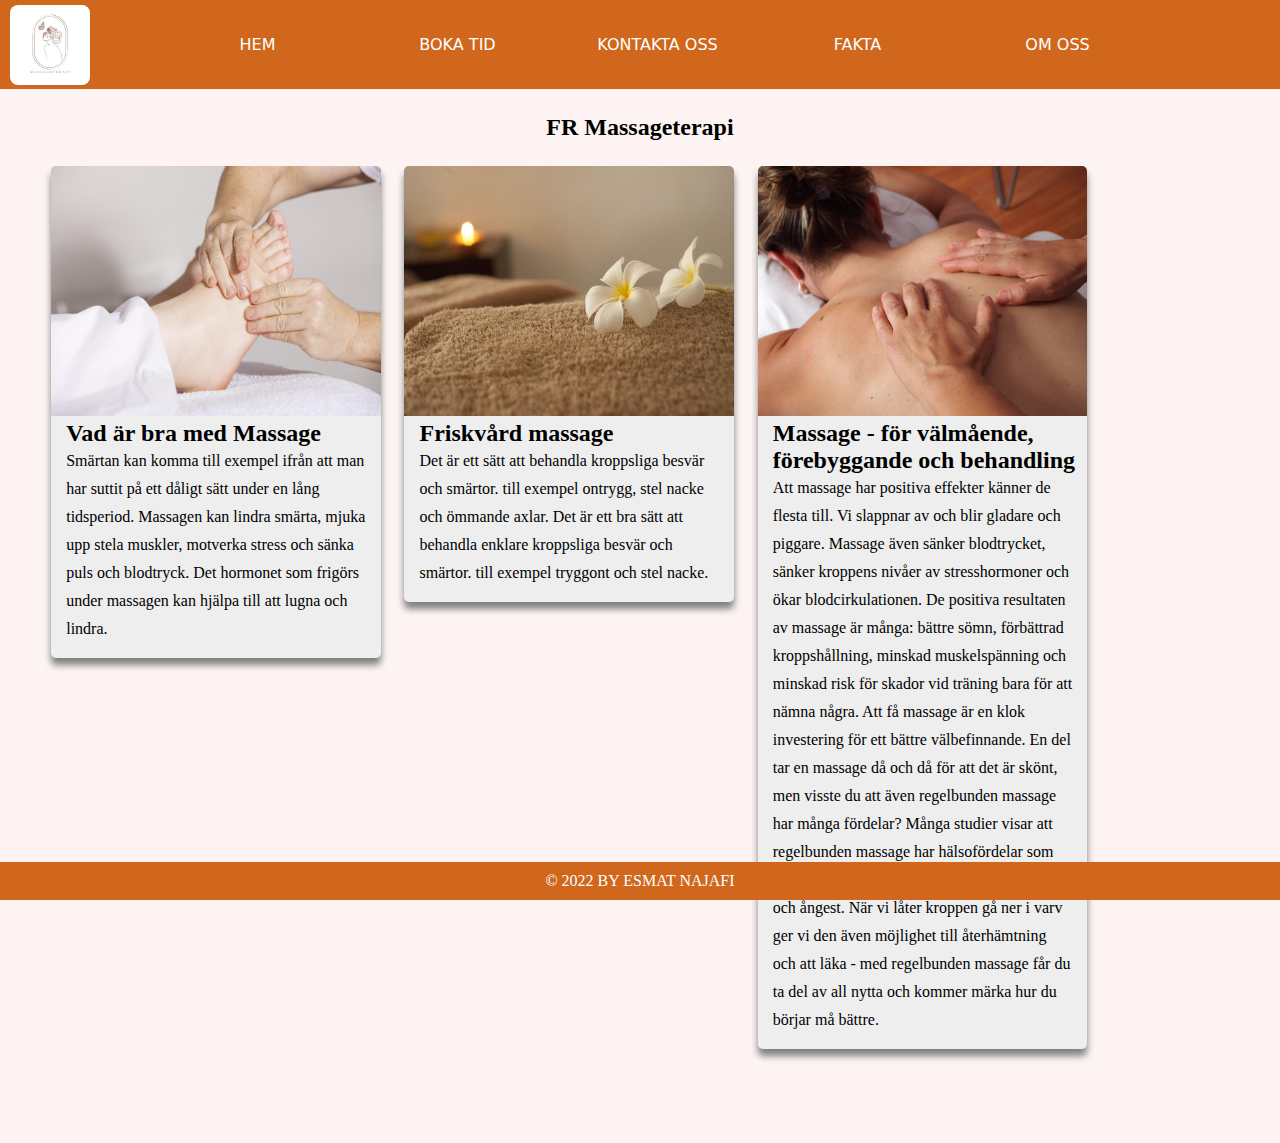
==== commit c341dd6a: "fixed some error and hover to the button" ====
--- a/index.html
+++ b/index.html
@@ -30,7 +30,7 @@
 <div class="Mbilder">
     <div class="card">
         <div class="imgMs">
-            <img src="massage1(1).jpg" alt="">
+            <img src="massage1(1).jpg" alt="foten görs massage">
         </div>
         <div class="Content">
             <h2>Vad är bra med Massage</h2>
@@ -39,7 +39,7 @@
     </div>
     <div class="card">
         <div class="imgMs">
-            <img src="massage1(2).jpg" alt="">
+            <img src="massage1(2).jpg" alt="en vit blomma ovanpå en handduk och bakom de finns ett ljus">
         </div>
         <div class="Content">
             <h2>Friskvård massage</h2>
@@ -48,7 +48,7 @@
     </div>
     <div class="card">
         <div class="imgMs">
-            <img src="massage1(3).jpg" alt="">
+            <img src="massage1(3).jpg" alt="En kvinns axel görs massag">
         </div>
         <div class="Content">
             <h2>Massage - för välmående, förebyggande och behandling
--- a/stylecss.css
+++ b/stylecss.css
@@ -53,8 +53,9 @@
 
 /* First pages 3 images  */
 #FR-m{
-    text-align: center;
-    margin-top: 15px;
+
+    text-align: center;
+    margin: 25px auto 25px auto;
 }
 .Mbilder{
     width: 92%;
@@ -69,7 +70,7 @@
     background-color: rgb(238, 238, 238);
     border-radius: 5px;
     box-shadow: 0 7px 7px grey;
-    margin: 40px 20px;
+    margin: auto 2% 8% auto;
 }
 .card img{
     width: 100%;
@@ -104,26 +105,29 @@
 
 .booking-form{
     margin: auto;
-    padding: 4px;
+    padding: 14px;
     border: 8px;
     box-sizing: border-box;
-    max-width: 60%;
-    max-height: 80%;
+    max-width: 50%;
+    max-height: 90%;
+}
+div.select-group{
+    margin: 15px 0 15px 0;
 }
 .bookingtime{
     margin: auto;
-    padding: 10px 0;
+    padding: 8px 0;
     border: 4px;
 }
 input[type=text]{
     width: 100%;
     padding: 8px;
-    margin: 5px 0 20px 0;
+    margin: 15px 0;
     display: inline-block;
     outline: none;
 }
 .fakta-text{
-    padding: 1px;
+    padding: 2px;
     border: 2px;
     width: 600px;
     text-align: center;
@@ -147,7 +151,7 @@
     border: 2px;
 }
 .om-fr{
-    padding: 1px;
+    padding: 50px;
     border: 2px;
     width: 600px;
     text-align: center;
@@ -180,7 +184,7 @@
     background:#ba5c22;
     color: #ffffff;
     text-decoration: none;
-    border: 2px solid transparent;
+    border: 2px solid ;
     font-weight: bold;
     margin: 10px;
     padding:  15px 20px;
@@ -188,8 +192,7 @@
     transition: 0.4s;
 }
 button:hover{
-    background: transparent;
-    border: 2px solid #ba5c22;
+    border: 2px solid #e56b1f;
     cursor: pointer;
 }
 #profile-F{
@@ -206,7 +209,7 @@
 
 footer{
     background-color: #d0671c;
-    padding: 20px;
+    padding: 10px;
     position: fixed;
     bottom: 0;
     width: 100%;
@@ -218,66 +221,3 @@
     color: #fff;
 }
 
-/* .footer-heading-1{
-    display: flex;
-    flex-direction: column;
-    margin: 10px;
-    padding: 5px;
-    border: 4px;
-}
-.footer-heading-2{
-    display: flex;
-    flex-direction: column;
-    padding: 5px;
-    border: 4px;
-    margin: 8px;
-}
-.footer-heading h3{
-    color: rgb(255, 255, 255);
-    text-transform: uppercase;
-    display: flex;
-}
-.footer-heading a{
-    color: rgb(194, 191, 191);
-    text-decoration: none;
-    list-style: none;  
-}
-.footer-heading a:hover {
-    color: #6a6a6a;
-    transition: 0.3s ease-in-out;
-} */
-
-/* .Mbilder{
-    width: 100px;
-    height: 50px;
-    margin: 120px, auto;
-}
-.Mbilder a{
-    margin: auto;
-    padding: 8px;
-    border: 4px;
-    width: 900px;
-    height: 400px;
-}
-
-#massage-text1{
-    width: 800px;
-    height: 400px;
-    float: right;
-}
-
-#massage-text2{
-    width: 800px;
-    height: 400px;
-    float: right;
-}
-#massage-text3{
-    width: 800px;
-    height: 400px;
-    float: right;
-}
-#massage-text4{
-    width: 800px;
-    height: 400px;
-    float: right;
-} */